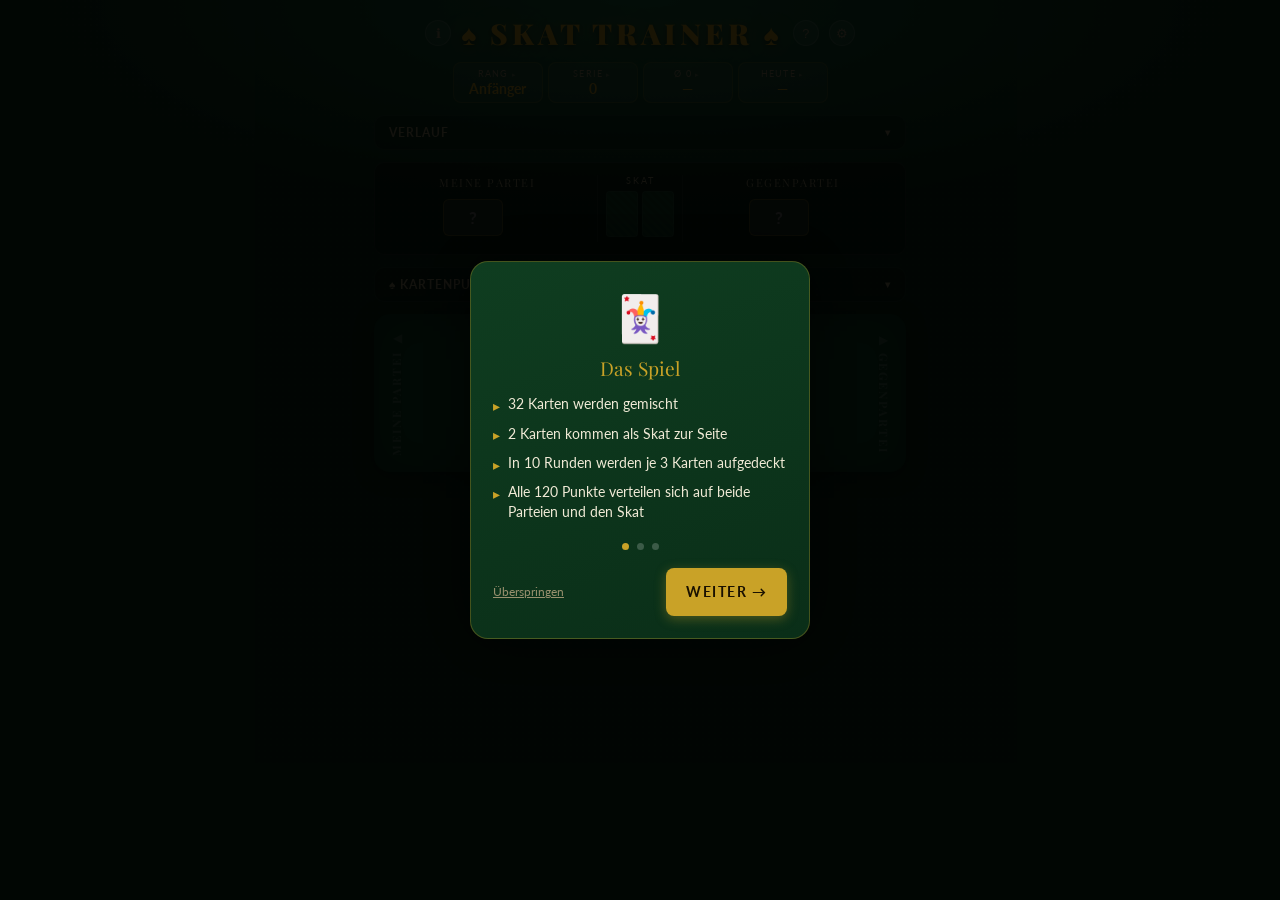
==== index.html @ ebe3e037 "Revert "v3.1.0: Theme-System mit Casino-Theme"" ====
<!DOCTYPE html>
<html lang="de">
<head>
  <meta charset="UTF-8">
  <meta name="viewport" content="width=device-width, initial-scale=1.0">
  <meta name="color-scheme" content="dark">
  <title>Skat Trainer</title>
  <link rel="preconnect" href="https://fonts.googleapis.com">
  <link href="https://fonts.googleapis.com/css2?family=Playfair+Display:wght@700;900&family=Lato:wght@300;400;700&display=swap" rel="stylesheet">
  <link rel="stylesheet" href="style.css">
  <script src="app.js" defer></script>
</head>
<body>

<div class="container">

  <!-- ── Header ─────────────────────────────────────── -->
  <header class="header">
    <div class="title-row">
      <button id="btnInfo" class="icon-btn" title="Spielregeln">ℹ</button>
      <h1 class="title">♠ SKAT TRAINER ♠</h1>
      <button id="btnLegendIcon" class="icon-btn" title="Kartenpunkte">?</button>
      <button id="btnSettings" class="icon-btn" title="Einstellungen">⚙</button>
    </div>
    <div class="stats-row">
      <div class="stat stat-clickable" id="statRang" title="Klicken für Laufbahn"><div class="stat-label">Rang</div><div class="stat-value" id="statRangVal">Anfänger</div></div>
      <div class="stat stat-clickable" id="statBox1" title="Klicken zum Wechseln">
        <div class="stat-label" id="statBox1Label">Serie</div>
        <div class="stat-value" id="statBox1Val">0</div>
      </div>
      <div class="stat stat-clickable" id="statAvgBox" title="Klicken zum Wechseln">
        <div class="stat-label" id="statAvgLabel">Ø 10</div>
        <div class="stat-value" id="statAvg">—</div>
      </div>
      <div class="stat stat-clickable" id="statBox2" title="Klicken zum Wechseln">
        <div class="stat-label" id="statBox2Label">Heute</div>
        <div class="stat-value" id="statBox2Val">—</div>
      </div>
    </div>
  </header>

  <!-- ── Verlauf ────────────────────────────────────── -->
  <div class="verlauf-section">
    <button class="toggle-btn" id="btnVerlauf">
      <span>Verlauf</span>
      <span class="toggle-arrow" id="verlaufArrow">▾</span>
    </button>
    <div class="verlauf-body" id="verlaufBody">
      <div id="chartWrap"></div>
    </div>
  </div>

  <!-- ── Score Panel ────────────────────────────────── -->
  <section class="score-panel">
    <div class="party-score party-a">
      <div class="party-name">Meine Partei</div>
      <div class="score-row">
        <input type="number" id="inputA" class="score-input" placeholder="?" min="0" max="120" inputmode="numeric">
        <span class="truth-arrow" id="arrowA">→</span>
        <span id="actualA" class="truth-num"></span>
      </div>
    </div>

    <div class="skat-div">
      <div class="skat-title">SKAT</div>
      <div class="skat-cards" id="skatCards">
        <div class="card-back"></div><div class="card-back"></div>
      </div>
      <div id="skatPunkte" class="skat-punkte ist-reveal">? Pkt.</div>
    </div>

    <div class="party-score party-b">
      <div class="party-name">Gegenpartei</div>
      <div class="score-row">
        <input type="number" id="inputB" class="score-input" placeholder="?" min="0" max="120" inputmode="numeric">
        <span class="truth-arrow" id="arrowB">→</span>
        <span id="actualB" class="truth-num"></span>
      </div>
    </div>
  </section>

  <!-- ── Kartenpunkte-Legende ───────────────────────── -->
  <div class="legend-section">
    <button class="toggle-btn" id="btnLegend">
      <span>♠ Kartenpunkte</span>
      <span class="toggle-arrow" id="legendArrow">▾</span>
    </button>
    <div class="legend-body" id="legendBody">
      <div class="legend-grid">
        <div class="legend-row"><div class="card-legend"><div class="cl-corner"><span class="cl-label">A</span><span class="cl-suit">♠</span></div><div class="cl-center">♠</div><div class="cl-corner bot"><span class="cl-label">A</span><span class="cl-suit">♠</span></div></div><span class="l-pts">11 Pkt.</span></div>
        <div class="legend-row"><div class="card-legend red"><div class="cl-corner"><span class="cl-label">10</span><span class="cl-suit">♥</span></div><div class="cl-center">♥</div><div class="cl-corner bot"><span class="cl-label">10</span><span class="cl-suit">♥</span></div></div><span class="l-pts">10 Pkt.</span></div>
        <div class="legend-row"><div class="card-legend red"><div class="cl-corner"><span class="cl-label">K</span><span class="cl-suit">♦</span></div><div class="cl-center">♦</div><div class="cl-corner bot"><span class="cl-label">K</span><span class="cl-suit">♦</span></div></div><span class="l-pts">4 Pkt.</span></div>
        <div class="legend-row"><div class="card-legend"><div class="cl-corner"><span class="cl-label">D</span><span class="cl-suit">♣</span></div><div class="cl-center">♣</div><div class="cl-corner bot"><span class="cl-label">D</span><span class="cl-suit">♣</span></div></div><span class="l-pts">3 Pkt.</span></div>
        <div class="legend-row"><div class="card-legend"><div class="cl-corner"><span class="cl-label">B</span><span class="cl-suit">♠</span></div><div class="cl-center">♠</div><div class="cl-corner bot"><span class="cl-label">B</span><span class="cl-suit">♠</span></div></div><span class="l-pts">2 Pkt.</span></div>
        <div class="legend-row"><div class="l-card-group"><div class="card-legend"><div class="cl-corner"><span class="cl-label">7</span><span class="cl-suit">♠</span></div><div class="cl-center">♠</div><div class="cl-corner bot"><span class="cl-label">7</span><span class="cl-suit">♠</span></div></div><div class="card-legend"><div class="cl-corner"><span class="cl-label">8</span><span class="cl-suit">♣</span></div><div class="cl-center">♣</div><div class="cl-corner bot"><span class="cl-label">8</span><span class="cl-suit">♣</span></div></div><div class="card-legend red"><div class="cl-corner"><span class="cl-label">9</span><span class="cl-suit">♦</span></div><div class="cl-center">♦</div><div class="cl-corner bot"><span class="cl-label">9</span><span class="cl-suit">♦</span></div></div></div><span class="l-pts">0 Pkt.</span></div>
      </div>
      <div class="legend-total">∑ 120 Punkte im Deck</div>
    </div>
  </div>

  <!-- ── Spieltisch ─────────────────────────────────── -->
  <section class="game-table" id="gameTable">
    <div class="side-indicator left" id="indicatorA">
      <div class="side-arrow">◀</div>
      <div class="side-label">Meine Partei</div>
    </div>
    <div class="tischmitte-wrap">
      <div id="roundDisplay" class="round-display"></div>
      <div class="tischmitte" id="tischmitte">
        <p class="tisch-hint">Klicke <strong>Start</strong> um zu beginnen</p>
      </div>
      <div id="result" class="result-display"></div>
      <div class="timer-wrap hidden" id="timerWrap">
        <svg class="timer-ring" viewBox="0 0 64 64" aria-hidden="true">
          <circle cx="32" cy="32" r="28" fill="none" stroke="rgba(255,255,255,.08)" stroke-width="4"/>
          <circle id="timerRingFg" cx="32" cy="32" r="28" fill="none"
                  stroke="#c9a227" stroke-width="4"
                  stroke-dasharray="175.93" stroke-dashoffset="0"
                  stroke-linecap="round"
                  transform="rotate(-90 32 32)"/>
        </svg>
        <div id="timerDisplay" class="timer-text"></div>
      </div>
    </div>
    <div class="side-indicator right" id="indicatorB">
      <div class="side-arrow">▶</div>
      <div class="side-label">Gegenpartei</div>
    </div>
  </section>

  <!-- ── Buttons ─────────────────────────────────────── -->
  <div class="buttons">
    <button id="btnStart"  class="btn btn-start">Start</button>
    <button id="btnWeiter" class="btn btn-weiter hidden">Weiter</button>
    <button id="btnLoesen" class="btn btn-loesen hidden">Lösen</button>
  </div>

  <p class="version-tag">v3.0.1</p>

</div>


<!-- ── Settings overlay ─────────────────────────────────── -->
<div id="settingsOverlay" class="settings-overlay hidden">
  <div class="settings-box">
    <div class="settings-title">⚙ Einstellungen</div>

    <div>
      <div class="settings-section-label">Schwierigkeitsgrad</div>
      <div class="diff-buttons">
        <button class="diff-btn" id="diffEasy">Leicht</button>
        <button class="diff-btn active" id="diffNormal">Normal</button>
        <button class="diff-btn" id="diffHard">Schwer</button>
      </div>
      <div class="diff-desc" id="diffDesc">Beide Werte müssen exakt stimmen.</div>
    </div>

    <div>
      <div class="settings-section-label">Haptik</div>
      <div class="haptic-row">
        <label for="hapticToggle">Vibration auf Mobile</label>
        <input type="checkbox" id="hapticToggle" class="haptic-toggle">
      </div>
    </div>

    <div>
      <div class="settings-section-label">Spielstand</div>
      <div class="btn-reset-wrap">
        <button class="btn btn-reset" id="btnReset">🗑 Spielstand zurücksetzen</button>
        <div class="reset-confirm hidden" id="resetConfirm">
          <span>Wirklich alles löschen?</span>
          <div class="rc-row">
            <button class="btn btn-danger" id="btnResetYes">Ja, löschen</button>
            <button class="btn btn-weiter" id="btnResetNo">Abbrechen</button>
          </div>
        </div>
      </div>
    </div>

    <button class="btn btn-start" id="btnSettingsClose">Fertig</button>
  </div>
</div>

<!-- ── Rang-Info-Overlay (Laufbahn) ─────────────────────── -->
<div id="rankOverlay" class="settings-overlay hidden">
  <div class="settings-box">
    <div class="settings-title">🏅 Meine Laufbahn</div>
    <div class="rank-list" id="rankList"></div>
    <button class="btn btn-start" id="btnRankClose">Schließen</button>
  </div>
</div>

<!-- ── Rang-Modal ────────────────────────────────────────── -->
<div id="modal" class="modal hidden">
  <div class="modal-box">
    <div class="modal-icon">🎉</div>
    <div class="modal-title" id="modalTitle"></div>
    <div class="modal-msg"   id="modalMsg"></div>
    <button id="modalClose" class="btn btn-start">Weiter geht's!</button>
  </div>
</div>

<!-- ── Onboarding ────────────────────────────────────────── -->
<div id="onboarding" class="onboarding hidden">
  <div class="onboard-box">
    <div class="onboard-icon" id="obIcon">🃏</div>
    <div class="onboard-title" id="obTitle"></div>
    <ul class="onboard-list" id="obList"></ul>
    <div class="onboard-dots" id="obDots"></div>
    <div class="onboard-footer">
      <button class="onboard-skip" id="obSkip">Überspringen</button>
      <button class="btn btn-start" id="obNext">Weiter →</button>
    </div>
  </div>
</div>

</body>
</html>
---- style.css ----
/* ── Tokens ─────────────────────────────────────────────── */
:root {
  color-scheme: dark;
  --felt:      #0f4a29;
  --felt-dark: #0a2e18;
  --gold:      #c9a227;
  --gold-l:    #e0ba50;
  --gold-dim:  rgba(201,162,39,.22);
  --red:       #e85858;
  --text:      #f0ead6;
  --muted:     #98906e;
  --ok:        #2ecc71;
  --err:       #e74c3c;
  --near:      #c9a227;
}

*,*::before,*::after { box-sizing: border-box; margin: 0; padding: 0; }

body {
  font-family: 'Lato', sans-serif;
  background: var(--felt-dark);
  background-image:
    radial-gradient(ellipse 80% 40% at 50% 0%, #1d6b42 0%, transparent 60%),
    url("data:image/svg+xml,%3Csvg xmlns='http://www.w3.org/2000/svg' width='6' height='6'%3E%3Ccircle cx='1' cy='1' r='.6' fill='rgba(255,255,255,.025)'/%3E%3C/svg%3E");
  color: var(--text);
  min-height: 100vh;
  padding-bottom: 40px;
}

.container {
  max-width: 560px;
  margin: 0 auto;
  padding: 14px 14px;
  display: flex;
  flex-direction: column;
  gap: 12px;
}

/* ── Header ─────────────────────────────────────────────── */
.header { text-align: center; }

.title-row {
  display: flex;
  align-items: center;
  justify-content: center;
  gap: 10px;
  margin-bottom: 10px;
}

.title {
  font-family: 'Playfair Display', serif;
  font-size: clamp(1.2rem, 5vw, 1.8rem);
  font-weight: 900;
  color: var(--gold);
  letter-spacing: 4px;
  text-shadow: 0 0 20px rgba(201,162,39,.35), 0 2px 6px rgba(0,0,0,.5);
}

.icon-btn {
  background: rgba(255,255,255,.07);
  border: 1px solid rgba(255,255,255,.15);
  border-radius: 50%;
  color: var(--muted);
  font-size: .8rem;
  width: 26px;
  height: 26px;
  display: flex;
  align-items: center;
  justify-content: center;
  cursor: pointer;
  flex-shrink: 0;
  transition: all .2s;
  touch-action: manipulation;
}
.icon-btn:hover { background: rgba(255,255,255,.13); color: var(--text); }

/* ── Stats row ──────────────────────────────────────────── */
.stats-row {
  display: flex;
  flex-wrap: wrap;
  justify-content: center;
  gap: 5px;
}

.stat {
  background: rgba(255,255,255,.05);
  border: 1px solid var(--gold-dim);
  border-radius: 8px;
  padding: 5px 8px;
  min-width: 58px;
  text-align: center;
  flex: 1 1 58px;
  max-width: 90px;
}

.stat-clickable {
  cursor: pointer;
  transition: border-color .2s;
}
.stat-clickable:hover { border-color: rgba(201,162,39,.55); }
.stat-clickable .stat-label::after { content: ' ▸'; font-size: .45rem; opacity: .6; }

.stat-label {
  font-size: .55rem;
  text-transform: uppercase;
  letter-spacing: 1.2px;
  color: var(--muted);
  margin-bottom: 2px;
}

.stat-value {
  font-size: .85rem;
  font-weight: 700;
  color: var(--gold);
  white-space: nowrap;
  overflow: hidden;
  text-overflow: ellipsis;
}

.stat-value.fire { color: #ff8c42; }

/* ── Verlauf (chart section) ────────────────────────────── */
.verlauf-section {
  background: rgba(0,0,0,.2);
  border: 1px solid rgba(255,255,255,.06);
  border-radius: 10px;
  overflow: hidden;
}

.toggle-btn {
  width: 100%;
  background: none;
  border: none;
  color: var(--muted);
  font-family: 'Lato', sans-serif;
  font-size: .75rem;
  font-weight: 700;
  letter-spacing: 1px;
  text-transform: uppercase;
  padding: 9px 14px;
  display: flex;
  align-items: center;
  justify-content: space-between;
  cursor: pointer;
  touch-action: manipulation;
  transition: color .2s;
}
.toggle-btn:hover { color: var(--text); }
.toggle-arrow { transition: transform .25s; font-size: .6rem; }
.toggle-arrow.open { transform: rotate(180deg); }

.verlauf-body {
  padding: 0 12px 12px;
  display: none;
}
.verlauf-body.open { display: block; }

#chartWrap {
  width: 100%;
  overflow: hidden;
}

/* ── Score Panel ────────────────────────────────────────── */
.score-panel {
  display: grid;
  grid-template-columns: 1fr auto 1fr;
  grid-template-areas: "partya skat partyb";
  gap: 10px;
  background: rgba(0,0,0,.3);
  border: 1px solid rgba(255,255,255,.07);
  border-radius: 10px;
  padding: 12px;
}

.party-a { grid-area: partya; }
.party-b { grid-area: partyb; }
.skat-div { grid-area: skat; }

.party-score { display: flex; flex-direction: column; gap: 7px; }

.party-name {
  font-family: 'Playfair Display', serif;
  font-size: .7rem;
  text-transform: uppercase;
  letter-spacing: 1.5px;
  color: var(--muted);
  margin-bottom: 2px;
  text-align: center; /* v2.3: zentriert über dem zentrierten Input */
}

.score-row {
  display: flex;
  align-items: center;
  justify-content: center;  /* v2.3: Input-Gruppe unter dem Titel zentrieren */
  gap: 6px;
  position: relative;
}

/* ── Truth-Zahl rechts neben der Eingabe (Variante A) ── */
.truth-arrow, .truth-num {
  opacity: 0;
  transform: translateX(-10px) scale(.7);
  transition: opacity .45s .25s ease,
              transform .45s .25s cubic-bezier(.34,1.56,.64,1);
  pointer-events: none;
}
.truth-arrow {
  color: var(--muted);
  font-size: .85rem;
  margin: 0 1px;
}
.truth-num {
  font-family: 'Playfair Display', serif;
  font-size: 1.1rem;
  font-weight: 700;
  color: var(--ok);
  white-space: nowrap;
}
.truth-arrow.show, .truth-num.show {
  opacity: 1;
  transform: translateX(0) scale(1);
}

/* Skat-Punkte: vorher ausgeblendet, beim Lösen einblenden */
.skat-punkte.ist-reveal {
  overflow: hidden;
  max-height: 0;
  opacity: 0;
  transition: opacity .35s ease-out, max-height .35s ease-out;
}
.skat-punkte.ist-reveal.revealed {
  max-height: 20px;
  opacity: 1;
}

.score-input {
  width: 60px;
  padding: 7px 5px;
  background: rgba(255,255,255,.09);
  border: 1px solid rgba(201,162,39,.3);
  border-radius: 6px;
  color: var(--text);
  font-family: 'Lato', sans-serif;
  font-size: 1.05rem;
  font-weight: 700;
  text-align: center;
  -moz-appearance: textfield;
  transition: background .55s ease,
              border-color .55s ease,
              color .55s ease,
              font-weight .55s ease,
              box-shadow .55s ease,
              transform .35s ease;
}
.score-input::-webkit-inner-spin-button,
.score-input::-webkit-outer-spin-button { -webkit-appearance: none; }
.score-input:focus { outline: none; border-color: var(--gold); background: rgba(255,255,255,.14); }
.score-input:disabled { opacity: 1; cursor: default; }

/* Reveal-Zustände (Variante A) */
.score-input.correct {
  background: rgba(46,204,113,.22);
  border-color: var(--ok);
  color: var(--ok);
  font-weight: 700;
}
.score-input.wrong {
  background: rgba(231,76,60,.2);
  border-color: var(--err);
  color: var(--err);
  font-weight: 400;
}
.score-input.gold-glow {
  background: rgba(201,162,39,.28);
  border-color: var(--gold-l);
  color: var(--gold-l);
  font-weight: 700;
  animation: goldPulse 1.8s ease-in-out infinite;
  box-shadow: 0 0 18px rgba(224,186,80,.5);
  transform: scale(1.04);
}
@keyframes goldPulse {
  0%,100% { box-shadow: 0 0 12px rgba(224,186,80,.4); }
  50%     { box-shadow: 0 0 24px rgba(224,186,80,.9); }
}

/* ── Gold-Sieg-Effekte: Ring + Strahlen + Funken ─────── */
.fx-layer {
  position: absolute;
  inset: 0;
  pointer-events: none;
  overflow: visible;
}

.fx-ring {
  position: absolute;
  width: 20px; height: 20px;
  border: 2px solid rgba(224,186,80,.85);
  border-radius: 50%;
  transform: translate(-50%, -50%) scale(.3);
  opacity: 0;
  animation: fxRing .8s ease-out forwards;
}
@keyframes fxRing {
  0%   { transform: translate(-50%, -50%) scale(.3); opacity: 1; border-width: 3px; }
  100% { transform: translate(-50%, -50%) scale(5);  opacity: 0; border-width: 1px; }
}

.fx-ray {
  position: absolute;
  width: 2px; height: 0;
  background: linear-gradient(to top,
              transparent 0%,
              rgba(224,186,80,.9) 50%,
              #fff3b0 100%);
  transform-origin: 50% 0%;
  border-radius: 2px;
  opacity: 0;
  animation: fxRay .75s ease-out forwards;
}
@keyframes fxRay {
  0%   { height: 0;            opacity: 0; }
  30%  { opacity: 1; }
  100% { height: var(--len, 72px); opacity: 0; }
}

.fx-spark {
  position: absolute;
  width: 4px; height: 4px;
  background: radial-gradient(circle, #fff3b0 0%, #e0ba50 55%, transparent 75%);
  border-radius: 50%;
  box-shadow: 0 0 6px 1px rgba(224,186,80,.9);
  opacity: 0;
  animation: fxSpark 1s ease-out forwards;
}
@keyframes fxSpark {
  0%   { opacity: 1; transform: translate(-50%, -50%) scale(.4); }
  60%  { opacity: 1; }
  100% { opacity: 0;
         transform: translate(calc(-50% + var(--dx)),
                              calc(-50% + var(--dy))) scale(.2); }
}

/* Skat center column */
.skat-div {
  display: flex;
  flex-direction: column;
  align-items: center;
  justify-content: center;
  gap: 5px;
  padding: 0 8px;
  border-left:  1px solid rgba(255,255,255,.07);
  border-right: 1px solid rgba(255,255,255,.07);
}
.skat-title { font-size: .58rem; letter-spacing: 2px; text-transform: uppercase; color: var(--muted); }
.skat-cards { display: flex; gap: 4px; }
.skat-punkte { font-size: .65rem; color: var(--muted); white-space: nowrap; }

.card-back {
  width: 32px; height: 46px;
  background: repeating-linear-gradient(45deg,#1a5c35,#1a5c35 3px,#1d6b3e 3px,#1d6b3e 6px);
  border: 1px solid rgba(255,255,255,.12);
  border-radius: 4px; opacity: .55;
}

/* ── Card legend ────────────────────────────────────────── */
.legend-section {
  background: rgba(0,0,0,.15);
  border: 1px solid rgba(255,255,255,.06);
  border-radius: 10px;
  overflow: hidden;
}

.legend-body {
  display: none;
  padding: 2px 14px 12px;
}
.legend-body.open { display: block; }

.legend-grid {
  display: grid;
  grid-template-columns: repeat(3, 1fr);
  gap: 6px;
  margin-top: 8px;
}

.legend-row {
  display: flex;
  flex-direction: column;
  align-items: center;
  gap: 6px;
  background: rgba(255,255,255,.04);
  border-radius: 8px;
  padding: 8px 6px 7px;
}

.card-legend {
  background: linear-gradient(145deg, #fffdf7 0%, #f5f0e2 100%);
  color: #1a1a2e;
  border: 1px solid #c8bfa0;
  border-radius: 6px;
  width: 38px;
  height: 54px;
  flex-shrink: 0;
  position: relative;
  display: flex;
  flex-direction: column;
  justify-content: space-between;
  padding: 3px 4px 3px;
  box-shadow: 2px 3px 8px rgba(0,0,0,.4),
              0 1px 0 rgba(255,255,255,.7) inset;
  font-weight: 800;
  user-select: none;
}
.card-legend::before {
  content: '';
  position: absolute;
  inset: 2px;
  border-radius: 4px;
  border: 1px solid rgba(0,0,0,.05);
  pointer-events: none;
}
.card-legend.red { color: #c0392b; }
.card-legend .cl-corner {
  display: flex; flex-direction: column;
  align-items: flex-start; line-height: 1; gap: 0;
}
.card-legend .cl-corner.bot { transform: rotate(180deg); align-self: flex-end; }
.card-legend .cl-label { font-size: .58rem; font-weight: 900; line-height: 1; }
.card-legend .cl-suit  { font-size: .44rem; line-height: 1; }
.card-legend .cl-center {
  position: absolute; inset: 0;
  display: flex; align-items: center; justify-content: center;
  font-size: 1.1rem; line-height: 1; opacity: .9;
  pointer-events: none;
}

.l-pts { color: var(--muted); font-size: .7rem; }
.legend-total {
  margin-top: 6px;
  text-align: center;
  font-size: .68rem;
  color: var(--muted);
  border-top: 1px solid rgba(255,255,255,.06);
  padding-top: 6px;
}

/* ── Game Table ─────────────────────────────────────────── */
.game-table {
  position: relative;
  display: flex;
  align-items: stretch;
  gap: 8px;
  background: var(--felt);
  border-radius: 16px;
  padding: 16px 8px;
  min-height: 158px;
  box-shadow: inset 0 0 40px rgba(0,0,0,.35), 0 4px 20px rgba(0,0,0,.4);
  transition: box-shadow .35s;
}
.game-table.active-a {
  box-shadow:
    inset 0 0 40px rgba(0,0,0,.35),
    0 4px 20px rgba(0,0,0,.4),
    inset 40px 0 60px -30px rgba(255,90,90,.28);
}
.game-table.active-b {
  box-shadow:
    inset 0 0 40px rgba(0,0,0,.35),
    0 4px 20px rgba(0,0,0,.4),
    inset -40px 0 60px -30px rgba(255,90,90,.28);
}

/* ── Side indicators ─────────────────────────────────── */
.side-indicator {
  display: flex; flex-direction: column; align-items: center;
  justify-content: center;
  gap: 6px; flex-shrink: 0; transition: filter .3s;
  width: 30px;
}
.side-arrow {
  font-size: .75rem;
  color: rgba(255,255,255,.18);
  transition: color .3s, transform .3s;
  flex-shrink: 0;
}
.side-label {
  font-family: 'Playfair Display', serif;
  font-size: .72rem;
  font-weight: 700;
  letter-spacing: 2px;
  text-transform: uppercase;
  color: rgba(255,255,255,.22);
  transition: color .3s;
  white-space: nowrap;
  line-height: 1;
}
.side-indicator.left .side-label {
  writing-mode: vertical-rl;
  transform: rotate(180deg);
}
.side-indicator.right .side-label {
  writing-mode: vertical-rl;
}

.side-indicator.active .side-label { color: #ff7070; }
.side-indicator.active .side-arrow { color: #ff7070; transform: scale(1.4); }
.side-indicator.active { filter: drop-shadow(0 0 8px rgba(255,80,80,.6)); }

.tischmitte-wrap { flex:1; display:flex; flex-direction:column; align-items:center; gap:8px; }
.tischmitte { display:flex; justify-content:center; gap:10px; flex-wrap:wrap; min-height:88px; align-items:center; perspective:600px; }
.tisch-hint { color:rgba(255,255,255,.22); font-size:.78rem; font-style:italic; text-align:center; line-height:1.5; }
.tisch-hint strong { font-style:normal; color:rgba(255,255,255,.38); }
.round-display { font-size:.7rem; color:var(--muted); letter-spacing:1.5px; text-transform:uppercase; min-height:16px; }

/* ── Playing cards ───────────────────────────────────────── */
.card {
  width: 56px; height: 84px;
  flex-shrink: 0;
  position: relative;
  user-select: none;
  cursor: default;
  font-weight: 800;
  color: #1a1a2e;
  animation: deal .35s ease-out both;
  --rot: -6deg;
}
.card.red { color: #c0392b; }

.card:nth-child(1){animation-delay:0s}
.card:nth-child(2){animation-delay:.12s}
.card:nth-child(3){animation-delay:.24s}

@keyframes deal {
  from { transform: translateY(-30px) rotate(var(--rot, -6deg)) scale(.7); opacity: 0; }
  to   { transform: translateY(0)     rotate(0)                 scale(1);  opacity: 1; }
}

.card-inner {
  position: absolute; inset: 0;
  transform-style: preserve-3d;
  transition: transform .5s ease-in-out;
}
.card.flipped .card-inner { transform: rotateY(180deg); }

.card:nth-child(1).flipped .card-inner { transition-delay: .2s; }
.card:nth-child(2).flipped .card-inner { transition-delay: .3s; }
.card:nth-child(3).flipped .card-inner { transition-delay: .4s; }

.card-face {
  position: absolute; inset: 0;
  border-radius: 8px;
  -webkit-backface-visibility: hidden;
          backface-visibility: hidden;
  box-shadow: 3px 4px 14px rgba(0,0,0,.45),
              0 1px 0 rgba(255,255,255,.7) inset,
              0 0 0 1px rgba(0,0,0,.06) inset;
}
.card-back-face {
  background:
    repeating-linear-gradient(45deg, rgba(201,162,39,.18) 0 6px, transparent 6px 12px),
    linear-gradient(145deg, #0f4a29 0%, #0a2e18 100%);
  border: 1px solid rgba(201,162,39,.45);
}
.card-back-face::before {
  content: '♠'; position: absolute; inset: 0;
  display: flex; align-items: center; justify-content: center;
  font-size: 1.6rem; color: rgba(201,162,39,.55);
  text-shadow: 0 0 8px rgba(201,162,39,.3);
}
.card-front-face {
  background: linear-gradient(145deg, #fffdf7 0%, #f5f0e2 100%);
  border: 1px solid #c8bfa0;
  display: flex;
  flex-direction: column;
  justify-content: space-between;
  padding: 5px 5px 4px;
  transform: rotateY(180deg);
}
.card-front-face::before {
  content:''; position:absolute; inset:3px;
  border-radius:5px; border:1px solid rgba(201,162,39,.12);
  pointer-events:none;
}

.card-corner {
  display: flex; flex-direction: column;
  align-items: flex-start; line-height: 1; gap: 1px;
}
.c-label { font-size:.7rem; font-weight:900; letter-spacing:-.5px; line-height:1; }
.c-suit  { font-size:.52rem; line-height:1; }
.card-corner.bot { transform:rotate(180deg); align-self:flex-end; }

.card-suit-center {
  position:absolute; inset:0;
  display:flex; align-items:center; justify-content:center;
  font-size:1.6rem; line-height:1; opacity:.9; pointer-events:none;
}

.card.small {
  width:32px; height:46px;
  background: linear-gradient(145deg, #fffdf7 0%, #f5f0e2 100%);
  border: 1px solid #c8bfa0;
  border-radius:5px;
  padding:3px 3px 2px;
  display: flex;
  flex-direction: column;
  justify-content: space-between;
  box-shadow:2px 2px 8px rgba(0,0,0,.4), 0 1px 0 rgba(255,255,255,.6) inset;
  animation:deal .4s ease-out both;
}
.card.small::before {
  content:''; position:absolute; inset:2px;
  border-radius:3px; border:1px solid rgba(201,162,39,.12);
  pointer-events:none;
}
.card.small .c-label { font-size:.46rem; }
.card.small .c-suit  { font-size:.36rem; }
.card.small .card-suit-center { font-size:.95rem; }

/* ── Result display (v2.3: sitzt jetzt IM Tisch) ────────── */
.result-display {
  text-align: center;
  font-family: 'Playfair Display', serif;
  font-size: 1.4rem;
  font-weight: 700;
  letter-spacing: 3px;
  min-height: 34px;
  line-height: 34px;
  transition: opacity .3s;
}
.result-display:empty { display: none; }
.result-display.correct { color:var(--ok);   text-shadow:0 0 20px rgba(46,204,113,.4); }
.result-display.near    { color:var(--near); text-shadow:0 0 20px rgba(201,162,39,.35); }
.result-display.wrong   { color:var(--err);  text-shadow:0 0 20px rgba(231,76,60,.4); }
.result-display.info    { color:var(--gold); font-size:.8rem; letter-spacing:1px; line-height:1.3; min-height:auto; padding:4px 6px; }

/* ── Buttons ────────────────────────────────────────────── */
.buttons { display:flex; gap:10px; justify-content:center; flex-wrap:wrap; }

.btn {
  padding:13px 20px;
  font-family:'Lato',sans-serif; font-size:.88rem; font-weight:700;
  letter-spacing:1.5px; text-transform:uppercase;
  border:none; border-radius:8px; cursor:pointer;
  transition:all .18s; min-width:100px; min-height:48px;
  touch-action:manipulation; -webkit-tap-highlight-color:transparent;
}
.btn:active { transform:scale(.96); }
.btn-start  { background:var(--gold); color:#1a1100; box-shadow:0 3px 12px rgba(201,162,39,.35); }
.btn-start:hover  { background:var(--gold-l); }
.btn-weiter { background:rgba(255,255,255,.1); color:var(--text); border:1px solid rgba(255,255,255,.18); }
.btn-weiter:hover { background:rgba(255,255,255,.18); }
.btn-loesen { background:rgba(192,57,43,.65); color:#fff; border:1px solid rgba(231,76,60,.7); }
.btn-loesen:hover { background:rgba(192,57,43,.9); }
.hidden { display:none!important; }

/* ── Rank-up modal ──────────────────────────────────────── */
.modal {
  position:fixed; inset:0; background:rgba(0,0,0,.82);
  display:flex; align-items:center; justify-content:center;
  z-index:300; padding:20px; animation:fadeIn .2s ease;
}
@keyframes fadeIn{from{opacity:0}to{opacity:1}}
.modal.hidden{display:none!important}
.modal-box {
  background:var(--felt-dark); border:2px solid var(--gold); border-radius:16px;
  padding:28px 22px 24px; max-width:340px; width:100%; text-align:center;
  box-shadow:0 0 60px rgba(201,162,39,.25);
  animation:popIn .3s cubic-bezier(.34,1.56,.64,1);
}
@keyframes popIn{from{transform:scale(.7);opacity:0}to{transform:scale(1);opacity:1}}
.modal-icon  { font-size:2.6rem; margin-bottom:8px; }
.modal-title { font-family:'Playfair Display',serif; font-size:1.4rem; color:var(--gold); margin-bottom:12px; }
.modal-msg   { font-size:.86rem; line-height:1.65; color:var(--text); margin-bottom:22px; }

/* ── Onboarding ─────────────────────────────────────────── */
.onboarding {
  position:fixed; inset:0; background:rgba(0,0,0,.88);
  display:flex; align-items:center; justify-content:center;
  z-index:400; padding:20px; animation:fadeIn .25s ease;
}
.onboarding.hidden { display:none!important; }

.onboard-box {
  background:linear-gradient(160deg, #0f3d20 0%, #0a2e18 100%);
  border:1px solid rgba(201,162,39,.3);
  border-radius:18px; padding:28px 22px 22px;
  max-width:340px; width:100%; text-align:center;
  box-shadow:0 0 60px rgba(0,0,0,.6);
  animation:popIn .3s cubic-bezier(.34,1.56,.64,1);
}

.onboard-icon  { font-size:2.8rem; margin-bottom:10px; }
.onboard-title {
  font-family:'Playfair Display',serif; font-size:1.2rem;
  color:var(--gold); margin-bottom:14px;
}
.onboard-list  {
  list-style:none; text-align:left;
  display:flex; flex-direction:column; gap:8px; margin-bottom:20px;
}
.onboard-list li {
  font-size:.85rem; line-height:1.45; color:var(--text);
  display:flex; gap:8px; align-items:flex-start;
}
.onboard-list li::before {
  content:'▸'; color:var(--gold); flex-shrink:0; margin-top:.1rem;
}

.onboard-dots {
  display:flex; justify-content:center; gap:8px; margin-bottom:18px;
}
.onboard-dot {
  width:7px; height:7px; border-radius:50%;
  background:rgba(255,255,255,.2); transition:background .2s;
}
.onboard-dot.active { background:var(--gold); }

.onboard-footer {
  display:flex; align-items:center; justify-content:space-between; gap:10px;
}
.onboard-skip {
  background:none; border:none; color:var(--muted); cursor:pointer;
  font-family:'Lato',sans-serif; font-size:.75rem;
  touch-action:manipulation; text-decoration:underline;
}
.onboard-skip:hover { color:var(--text); }

/* ── Responsive ─────────────────────────────────────────── */
@media (max-width:480px) {
  .score-panel {
    grid-template-columns:1fr 1fr;
    grid-template-areas:"partya partyb" "skat skat";
  }
  .skat-div {
    flex-direction:row; flex-wrap:wrap; justify-content:center; gap:10px;
    padding:8px 0 2px; border-left:none; border-right:none;
    border-top:1px solid rgba(255,255,255,.07);
  }
  .card { width:52px; height:78px; }
  .card .card-suit-center { font-size:1.45rem; }
  .side-indicator { width: 26px; }
  .side-label { font-size: .66rem; letter-spacing: 1.5px; }
}
@media (max-width:360px) {
  .card { width:46px; height:70px; }
  .btn  { min-width:88px; padding:11px 12px; font-size:.82rem; }
  .title { letter-spacing:2px; }
  .side-indicator { width: 22px; }
  .side-label { font-size: .6rem; letter-spacing: 1px; }
}

/* ── Timer (Schwer mode) ───────────────────────────────── */
.timer-wrap {
  position: relative;
  display: flex; align-items: center; justify-content: center;
  width: 64px; height: 64px;
  margin: 0 auto;
}
.timer-wrap.hidden { display: none !important; }
.timer-ring {
  position: absolute; inset: 0;
  width: 100%; height: 100%;
}
#timerRingFg {
  transition: stroke .25s linear;
}
.timer-text {
  position: absolute; inset: 0;
  display: flex; align-items: center; justify-content: center;
  font-size: 1.1rem; font-weight: 700; font-variant-numeric: tabular-nums;
  color: var(--gold); letter-spacing: 1px;
  pointer-events: none;
}
.timer-text.urgent { color: var(--err); animation: tpulse .5s ease-in-out infinite; }
@keyframes tpulse { 0%,100%{opacity:1} 50%{opacity:.4} }

/* ── Settings overlay ──────────────────────────────────── */
.settings-overlay {
  position: fixed; inset: 0; background: rgba(0,0,0,.85);
  display: flex; align-items: center; justify-content: center;
  z-index: 400; padding: 20px; animation: fadeIn .2s ease;
}
.settings-overlay.hidden { display: none !important; }

.settings-box {
  background: linear-gradient(160deg, #0f3d20 0%, #0a2e18 100%);
  border: 1px solid rgba(201,162,39,.3);
  border-radius: 18px; padding: 24px 20px 20px;
  max-width: 320px; width: 100%;
  box-shadow: 0 0 60px rgba(0,0,0,.6);
  display: flex; flex-direction: column; gap: 18px;
  animation: popIn .3s cubic-bezier(.34,1.56,.64,1);
}

.settings-title {
  font-family: 'Playfair Display', serif;
  font-size: 1.2rem; color: var(--gold); text-align: center;
}

.settings-section-label {
  font-size: .6rem; text-transform: uppercase; letter-spacing: 1.5px;
  color: var(--muted); margin-bottom: 8px;
}

.diff-buttons { display: flex; gap: 6px; margin-bottom: 8px; }

.diff-btn {
  flex: 1; padding: 10px 4px;
  background: rgba(255,255,255,.07);
  border: 1px solid rgba(255,255,255,.15);
  border-radius: 7px; color: var(--text);
  font-family: 'Lato', sans-serif; font-size: .82rem; font-weight: 700;
  cursor: pointer; transition: all .18s; touch-action: manipulation;
}
.diff-btn:hover { background: rgba(255,255,255,.14); }
.diff-btn.active { background: var(--gold); color: #1a1100; border-color: var(--gold); }

.diff-desc {
  font-size: .74rem; color: var(--muted);
  text-align: center; line-height: 1.45; min-height: 2.5em;
}

.btn-reset-wrap { display: flex; flex-direction: column; gap: 8px; }

.btn-reset {
  width: 100%; padding: 10px;
  background: rgba(192,57,43,.2); color: #e88;
  border: 1px solid rgba(231,76,60,.35);
  font-size: .82rem;
}
.btn-reset:hover { background: rgba(192,57,43,.45); }

.reset-confirm {
  display: flex; flex-direction: column; gap: 7px;
  align-items: center; padding: 10px;
  background: rgba(192,57,43,.12); border-radius: 8px;
  border: 1px solid rgba(231,76,60,.25);
}
.reset-confirm span { font-size: .8rem; color: var(--text); }
.btn-danger {
  background: var(--err); color: #fff; border: none;
  padding: 9px 22px; border-radius: 7px; font-size: .82rem;
}
.btn-danger:hover { background: #c0392b; }
.rc-row { display: flex; gap: 8px; }

/* ── Haptic toggle (Settings) ──────────────────────────── */
.haptic-row {
  display: flex; align-items: center; justify-content: space-between;
  gap: 10px; padding: 4px 0;
}
.haptic-row label {
  font-size: .82rem; color: var(--text); cursor: pointer;
}
.haptic-toggle {
  appearance: none; -webkit-appearance: none;
  position: relative;
  width: 42px; height: 24px;
  background: rgba(255,255,255,.12);
  border: 1px solid rgba(255,255,255,.2);
  border-radius: 12px;
  cursor: pointer;
  transition: background .2s;
  flex-shrink: 0;
}
.haptic-toggle::before {
  content: '';
  position: absolute;
  top: 2px; left: 2px;
  width: 18px; height: 18px;
  background: var(--text);
  border-radius: 50%;
  transition: transform .2s, background .2s;
}
.haptic-toggle:checked {
  background: var(--gold-dim);
  border-color: var(--gold);
}
.haptic-toggle:checked::before {
  transform: translateX(18px);
  background: var(--gold);
}

/* ── Streak flair ──────────────────────────────────────── */
.fire-emoji {
  display: inline-block;
  animation: fireFlicker .7s ease-in-out infinite alternate;
  transform-origin: center bottom;
}
@keyframes fireFlicker {
  0%   { transform: scale(1)    rotate(-2deg); filter: drop-shadow(0 0 2px rgba(255,140,0,.6)); }
  100% { transform: scale(1.12) rotate(2deg);  filter: drop-shadow(0 0 8px rgba(255,200,0,.9)); }
}
.stat-value.streak-glow {
  color: var(--gold-l);
  animation: pulseGlow 1.5s ease-in-out infinite;
}
@keyframes pulseGlow {
  0%,100% { text-shadow: 0 0 8px  rgba(224,186,80,.3); }
  50%     { text-shadow: 0 0 18px rgba(224,186,80,.85); }
}
.shake { animation: shake .3s ease-in-out; }
@keyframes shake {
  0%,100% { transform: translateX(0); }
  25%     { transform: translateX(-4px); }
  75%     { transform: translateX(4px); }
}

/* ── Utility classes (v2.4 split) ──────────────────────── */
.l-card-group {
  display: flex;
  gap: 3px;
  align-items: center;
}

.version-tag {
  text-align: center;
  font-size: .52rem;
  letter-spacing: 2px;
  color: #2d7a4a;
  opacity: .65;
  margin-top: 2px;
  user-select: none;
}

#btnResetNo {
  padding: 9px 16px;
  font-size: .82rem;
}

/* ── Rang-Info-Overlay (Laufbahn) ───────────────────────── */
.rank-list { display: flex; flex-direction: column; gap: 4px; }

.rank-row {
  display: flex; align-items: center; gap: 8px;
  padding: 6px 10px; border-radius: 7px;
  font-size: .82rem; color: var(--muted);
}
.rank-row.done { color: var(--text); }
.rank-row.done::before { content: '✓'; color: var(--gold-dim); width: 12px; flex-shrink: 0; }
.rank-row.upcoming { opacity: .55; }
.rank-row.upcoming::before { content: '○'; width: 12px; flex-shrink: 0; }

.rank-row .rank-label { flex: 1; }
.rank-row .rank-threshold {
  font-size: .68rem;
  color: var(--muted);
  letter-spacing: .5px;
}

.rank-row.current {
  background: rgba(201,162,39,.08);
  border: 1px solid rgba(201,162,39,.3);
  color: var(--gold);
  flex-direction: column;
  align-items: stretch;
  padding: 12px;
  gap: 10px;
  margin: 4px 0;
}
.rank-row.current .rank-name {
  font-family: 'Playfair Display', serif;
  font-size: 1.1rem;
  color: var(--gold);
  text-align: center;
}
.rank-row.current .rank-body {
  display: flex;
  gap: 12px;
  align-items: center;
}
.rank-img-ph {
  width: 80px; height: 80px; flex-shrink: 0;
  border: 1.5px dashed var(--gold-dim);
  border-radius: 8px;
  display: flex; align-items: center; justify-content: center;
  font-size: 2.4rem; color: var(--gold-dim);
  background: rgba(255,255,255,.03);
}
.rank-msg {
  flex: 1;
  font-size: .8rem;
  line-height: 1.5;
  color: var(--text);
  font-style: italic;
}
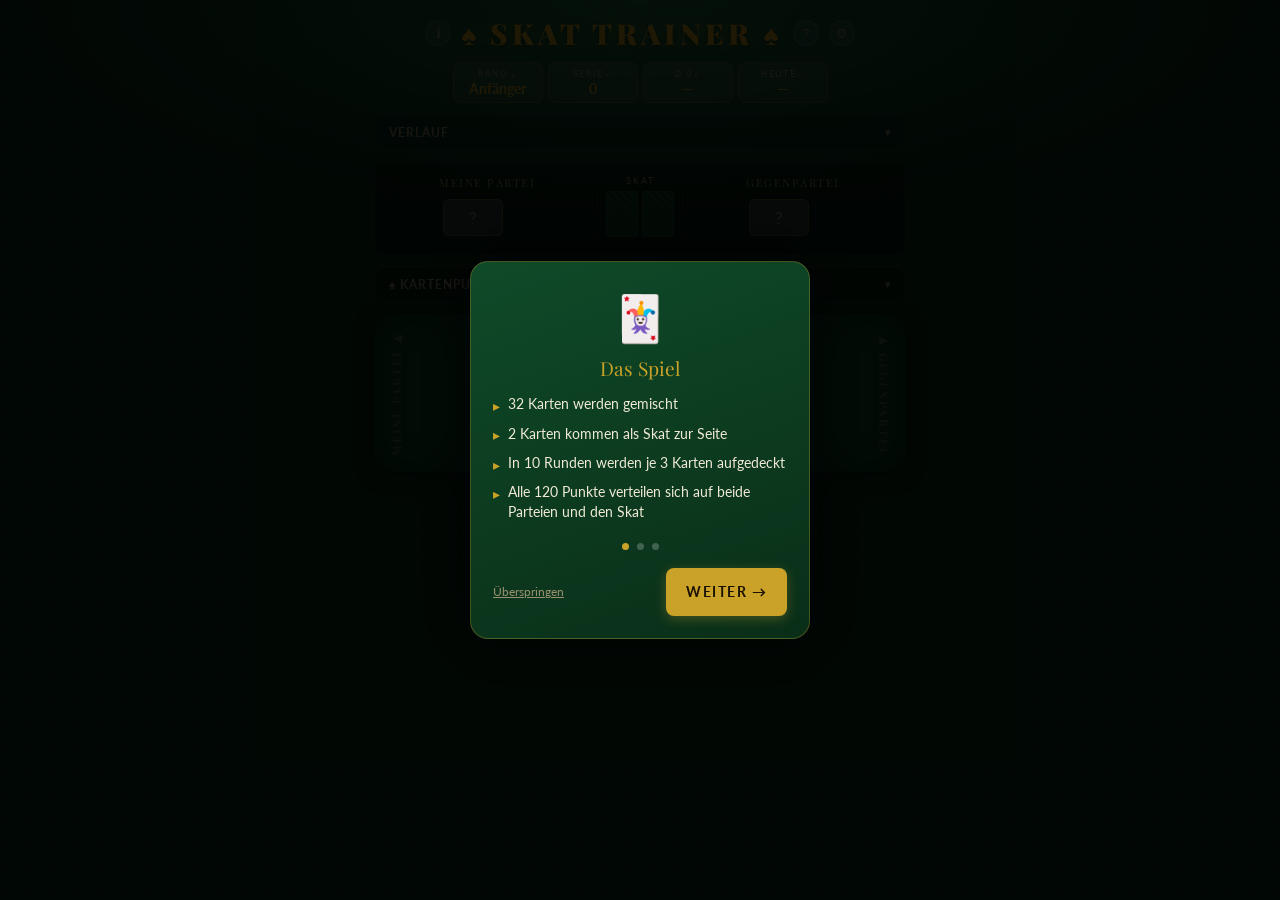
==== commit 976f7d8e: "v3.1.1: Kontrast- & Lesbarkeits-Pass Live-Test von v3.1.0 hat zwei Probleme gezeigt: Mini-Karten-Slo" ====
--- a/index.html
+++ b/index.html
@@ -135,7 +135,7 @@
     <button id="btnLoesen" class="btn btn-loesen hidden">Lösen</button>
   </div>
 
-  <p class="version-tag">v3.0.1</p>
+  <p class="version-tag">v3.1.1</p>
 
 </div>
 
@@ -144,6 +144,22 @@
 <div id="settingsOverlay" class="settings-overlay hidden">
   <div class="settings-box">
     <div class="settings-title">⚙ Einstellungen</div>
+
+    <div>
+      <div class="settings-section-label">Design</div>
+      <div class="theme-grid">
+        <button class="theme-card" id="themeDefault" type="button">
+          <span class="theme-thumb" id="themeThumbDefault"></span>
+          <span class="theme-name">grüner Tisch</span>
+          <span class="theme-state" id="themeStateDefault">● Aktiv</span>
+        </button>
+        <button class="theme-card" id="themeCasino" type="button">
+          <span class="theme-thumb" id="themeThumbCasino"></span>
+          <span class="theme-name">elegantes Casino</span>
+          <span class="theme-state" id="themeStateCasino">○ Wählen</span>
+        </button>
+      </div>
+    </div>
 
     <div>
       <div class="settings-section-label">Schwierigkeitsgrad</div>
--- a/style.css
+++ b/style.css
@@ -1,28 +1,173 @@
 /* ── Tokens ─────────────────────────────────────────────── */
-:root {
+:root, [data-theme="default"] {
   color-scheme: dark;
-  --felt:      #0f4a29;
-  --felt-dark: #0a2e18;
-  --gold:      #c9a227;
-  --gold-l:    #e0ba50;
-  --gold-dim:  rgba(201,162,39,.22);
-  --red:       #e85858;
-  --text:      #f0ead6;
-  --muted:     #98906e;
-  --ok:        #2ecc71;
-  --err:       #e74c3c;
-  --near:      #c9a227;
+
+  /* Surface */
+  --bg-primary:       #0f4a29;
+  --bg-secondary:     #0a2e18;
+  --bg-sunken:        #061a0e;
+  --bg-accent-glow:   #1d6b42;
+  --surface-subtle:   #ffffff14;
+  --surface-raised:   #ffffff12;
+  --surface-tile:     #ffffff14;
+  --surface-hover:    #ffffff24;
+  --surface-active:   #ffffff38;
+  --surface-emphasis: #ffffff61;
+
+  /* Border */
+  --border-color:     #c9a22740;
+  --border-subtle:    #c9a2271f;
+  --border-accent:    #c9a2274d;
+  --border-soft:      #ffffff26;
+
+  /* Accent */
+  --accent:           #c9a227;
+  --accent-strong:    #e0ba50;
+  --accent-highlight: var(--accent-highlight);
+  --accent-dim:       #c9a22738;
+  --accent-glow:      #e0ba5073;
+  --card-gloss-hi:    #fffdf7;
+  --card-gloss-lo:    #f5f0e2;
+  --card-text:        var(--card-text);
+  --suit-red-text:    #c0392b;
+  --text-on-dark:     #1a1100;
+  --text-on-danger:   #ffffff;
+  --version-tag:      #2d7a4a;
+
+  /* Text */
+  --text-primary:     #f0ead6;
+  --text-secondary:   #c8b890;
+  --text-muted:       #98906e;
+
+  /* Card */
+  --card-bg:          #fefefe;
+  --card-border:      #c8b890;
+  --suit-red:         #8b1a1a;
+  --suit-black:       #1a1408;
+
+  /* Button */
+  --btn-primary-bg:       #c9a227;
+  --btn-primary-text:     #0a2e18;
+  --btn-secondary-bg:     #ffffff12;
+  --btn-secondary-text:   #c9a227;
+
+  /* Status */
+  --color-ok:         #2ecc71;
+  --color-ok-dim:     #2ecc7138;
+  --color-err:        #e74c3c;
+  --color-err-dim:    #e74c3c33;
+  --color-err-deep:   #c0392ba6;
+  --color-warn:       #e85858;
+  --arrow-active:     var(--arrow-active);
+  --arrow-glow:       #ff505099;
+
+  /* Shadow & Overlay */
+  --shadow-inset-hi:  #ffffffb3;
+  --shadow-inset-lo:  #0000000f;
+  --shadow-soft:      #00000033;
+  --shadow-medium:    #00000059;
+  --shadow-strong:    #00000080;
+  --shadow-deep:      #00000099;
+  --overlay-backdrop: #000000d9;
+
+  /* Flame (stat-value.fire) */
+  --flame-color:      var(--flame-color);
+  --flame-glow-1:     #ff8c0099;
+  --flame-glow-2:     #ffc800e6;
+
+  /* Table cloth weave / noise */
+  --bg-weave-a:       #1a5c35;
+  --bg-weave-b:       #1d6b3e;
+  --bg-noise:         url("data:image/svg+xml,%3Csvg xmlns='http://www.w3.org/2000/svg' width='6' height='6'%3E%3Ccircle cx='1' cy='1' r='.6' fill='%23ffffff' fill-opacity='.025'/%3E%3C/svg%3E");
+
+  /* Typography */
+  --font-display:           'Playfair Display', serif;
+  --font-body:              'Lato', sans-serif;
+  --letter-spacing-title:   4px;
+  --letter-spacing-label:   1.2px;
+
+  /* Misc */
+  --rot: -6deg;
+}
+
+[data-theme="casino"] {
+  color-scheme: dark;
+
+  --bg-primary:       #080808;
+  --bg-secondary:     #0c0c0c;
+  --bg-sunken:        #07060a;
+  --bg-accent-glow:   #1a1408;
+  --surface-subtle:   #ffffff0f;
+  --surface-raised:   #c9a84c33;
+  --surface-tile:     #c9a84c14;
+  --surface-hover:    #ffffff14;
+  --surface-active:   #ffffff24;
+  --surface-emphasis: #ffffff4d;
+
+  --border-color:     #2a2010;
+  --border-subtle:    #1a1508;
+  --border-accent:    #c9a84c59;
+  --border-soft:      #2a2010;
+
+  --accent:           #c9a84c;
+  --accent-strong:    #e0ba50;
+  --accent-highlight: var(--accent-highlight);
+  --accent-dim:       #c9a84c40;
+  --accent-glow:      #e0ba5059;
+  --card-gloss-hi:    #fffdf7;
+  --card-gloss-lo:    #f5f0e2;
+  --card-text:        var(--card-text);
+  --suit-red-text:    #c0392b;
+  --text-on-dark:     #080808;
+  --text-on-danger:   #ffffff;
+  --version-tag:      #8a7a4a;
+
+  --text-primary:     #f5f0e8;
+  --text-secondary:   #b89a5a;
+  --text-muted:       #8a7a4a;
+
+  --card-bg:          #f5f0e8;
+  --card-border:      #c8b890;
+  --suit-red:         #8b1a1a;
+  --suit-black:       #1a1408;
+
+  --btn-primary-bg:       #c9a84c;
+  --btn-primary-text:     #080808;
+  --btn-secondary-bg:     #0c0c0c;
+  --btn-secondary-text:   #b89a5a;
+
+  --arrow-active:     #e0ba50;
+  --arrow-glow:       #e0ba5099;
+
+  --shadow-soft:      #00000080;
+  --shadow-medium:    #000000b3;
+  --shadow-strong:    #000000cc;
+  --shadow-deep:      #000000d9;
+  --overlay-backdrop: #000000eb;
+
+  --flame-color:      var(--flame-color);
+  --flame-glow-1:     #ff8c0099;
+  --flame-glow-2:     #ffc800e6;
+
+  --bg-weave-a:       #1a1408;
+  --bg-weave-b:       #0c0c0c;
+  --bg-noise:         url("data:image/svg+xml,%3Csvg xmlns='http://www.w3.org/2000/svg' width='6' height='6'%3E%3Ccircle cx='1' cy='1' r='.6' fill='%23ffffff' fill-opacity='.015'/%3E%3C/svg%3E");
+
+  --font-display:           'Cinzel', Georgia, serif;
+  --font-body:              'IM Fell English', Georgia, serif;
+  --letter-spacing-title:   0.12em;
+  --letter-spacing-label:   0.2em;
 }
 
 *,*::before,*::after { box-sizing: border-box; margin: 0; padding: 0; }
 
 body {
-  font-family: 'Lato', sans-serif;
-  background: var(--felt-dark);
+  font-family: var(--font-body);
+  background: var(--bg-secondary);
   background-image:
-    radial-gradient(ellipse 80% 40% at 50% 0%, #1d6b42 0%, transparent 60%),
-    url("data:image/svg+xml,%3Csvg xmlns='http://www.w3.org/2000/svg' width='6' height='6'%3E%3Ccircle cx='1' cy='1' r='.6' fill='rgba(255,255,255,.025)'/%3E%3C/svg%3E");
-  color: var(--text);
+    radial-gradient(ellipse 80% 40% at 50% 0%, var(--bg-accent-glow) 0%, transparent 60%),
+    var(--bg-noise);
+  color: var(--text-primary);
   min-height: 100vh;
   padding-bottom: 40px;
 }
@@ -48,19 +193,19 @@
 }
 
 .title {
-  font-family: 'Playfair Display', serif;
+  font-family: var(--font-display);
   font-size: clamp(1.2rem, 5vw, 1.8rem);
   font-weight: 900;
-  color: var(--gold);
-  letter-spacing: 4px;
-  text-shadow: 0 0 20px rgba(201,162,39,.35), 0 2px 6px rgba(0,0,0,.5);
+  color: var(--accent);
+  letter-spacing: var(--letter-spacing-title);
+  text-shadow: 0 0 20px var(--border-accent), 0 2px 6px var(--shadow-strong);
 }
 
 .icon-btn {
-  background: rgba(255,255,255,.07);
-  border: 1px solid rgba(255,255,255,.15);
+  background: var(--surface-raised);
+  border: 1px solid var(--border-soft);
   border-radius: 50%;
-  color: var(--muted);
+  color: var(--text-muted);
   font-size: .8rem;
   width: 26px;
   height: 26px;
@@ -72,7 +217,7 @@
   transition: all .2s;
   touch-action: manipulation;
 }
-.icon-btn:hover { background: rgba(255,255,255,.13); color: var(--text); }
+.icon-btn:hover { background: var(--surface-hover); color: var(--text-primary); }
 
 /* ── Stats row ──────────────────────────────────────────── */
 .stats-row {
@@ -83,8 +228,8 @@
 }
 
 .stat {
-  background: rgba(255,255,255,.05);
-  border: 1px solid var(--gold-dim);
+  background: var(--surface-subtle);
+  border: 1px solid var(--accent-dim);
   border-radius: 8px;
   padding: 5px 8px;
   min-width: 58px;
@@ -97,32 +242,32 @@
   cursor: pointer;
   transition: border-color .2s;
 }
-.stat-clickable:hover { border-color: rgba(201,162,39,.55); }
+.stat-clickable:hover { border-color: var(--accent-strong); }
 .stat-clickable .stat-label::after { content: ' ▸'; font-size: .45rem; opacity: .6; }
 
 .stat-label {
   font-size: .55rem;
   text-transform: uppercase;
-  letter-spacing: 1.2px;
-  color: var(--muted);
+  letter-spacing: var(--letter-spacing-label);
+  color: var(--text-muted);
   margin-bottom: 2px;
 }
 
 .stat-value {
   font-size: .85rem;
   font-weight: 700;
-  color: var(--gold);
+  color: var(--accent);
   white-space: nowrap;
   overflow: hidden;
   text-overflow: ellipsis;
 }
 
-.stat-value.fire { color: #ff8c42; }
+.stat-value.fire { color: var(--flame-color); }
 
 /* ── Verlauf (chart section) ────────────────────────────── */
 .verlauf-section {
-  background: rgba(0,0,0,.2);
-  border: 1px solid rgba(255,255,255,.06);
+  background: var(--shadow-soft);
+  border: 1px solid var(--surface-raised);
   border-radius: 10px;
   overflow: hidden;
 }
@@ -131,8 +276,8 @@
   width: 100%;
   background: none;
   border: none;
-  color: var(--muted);
-  font-family: 'Lato', sans-serif;
+  color: var(--text-muted);
+  font-family: var(--font-body);
   font-size: .75rem;
   font-weight: 700;
   letter-spacing: 1px;
@@ -145,7 +290,7 @@
   touch-action: manipulation;
   transition: color .2s;
 }
-.toggle-btn:hover { color: var(--text); }
+.toggle-btn:hover { color: var(--text-primary); }
 .toggle-arrow { transition: transform .25s; font-size: .6rem; }
 .toggle-arrow.open { transform: rotate(180deg); }
 
@@ -166,8 +311,8 @@
   grid-template-columns: 1fr auto 1fr;
   grid-template-areas: "partya skat partyb";
   gap: 10px;
-  background: rgba(0,0,0,.3);
-  border: 1px solid rgba(255,255,255,.07);
+  background: var(--shadow-medium);
+  border: 1px solid var(--surface-raised);
   border-radius: 10px;
   padding: 12px;
 }
@@ -179,11 +324,11 @@
 .party-score { display: flex; flex-direction: column; gap: 7px; }
 
 .party-name {
-  font-family: 'Playfair Display', serif;
+  font-family: var(--font-display);
   font-size: .7rem;
   text-transform: uppercase;
   letter-spacing: 1.5px;
-  color: var(--muted);
+  color: var(--text-muted);
   margin-bottom: 2px;
   text-align: center; /* v2.3: zentriert über dem zentrierten Input */
 }
@@ -205,15 +350,15 @@
   pointer-events: none;
 }
 .truth-arrow {
-  color: var(--muted);
+  color: var(--text-muted);
   font-size: .85rem;
   margin: 0 1px;
 }
 .truth-num {
-  font-family: 'Playfair Display', serif;
+  font-family: var(--font-display);
   font-size: 1.1rem;
   font-weight: 700;
-  color: var(--ok);
+  color: var(--color-ok);
   white-space: nowrap;
 }
 .truth-arrow.show, .truth-num.show {
@@ -236,11 +381,11 @@
 .score-input {
   width: 60px;
   padding: 7px 5px;
-  background: rgba(255,255,255,.09);
-  border: 1px solid rgba(201,162,39,.3);
+  background: var(--surface-hover);
+  border: 1px solid var(--border-accent);
   border-radius: 6px;
-  color: var(--text);
-  font-family: 'Lato', sans-serif;
+  color: var(--text-primary);
+  font-family: var(--font-body);
   font-size: 1.05rem;
   font-weight: 700;
   text-align: center;
@@ -254,34 +399,34 @@
 }
 .score-input::-webkit-inner-spin-button,
 .score-input::-webkit-outer-spin-button { -webkit-appearance: none; }
-.score-input:focus { outline: none; border-color: var(--gold); background: rgba(255,255,255,.14); }
+.score-input:focus { outline: none; border-color: var(--accent); background: var(--surface-hover); }
 .score-input:disabled { opacity: 1; cursor: default; }
 
 /* Reveal-Zustände (Variante A) */
 .score-input.correct {
-  background: rgba(46,204,113,.22);
-  border-color: var(--ok);
-  color: var(--ok);
+  background: var(--color-ok-dim);
+  border-color: var(--color-ok);
+  color: var(--color-ok);
   font-weight: 700;
 }
 .score-input.wrong {
-  background: rgba(231,76,60,.2);
-  border-color: var(--err);
-  color: var(--err);
+  background: var(--color-err-dim);
+  border-color: var(--color-err);
+  color: var(--color-err);
   font-weight: 400;
 }
 .score-input.gold-glow {
-  background: rgba(201,162,39,.28);
-  border-color: var(--gold-l);
-  color: var(--gold-l);
+  background: var(--border-color);
+  border-color: var(--accent-strong);
+  color: var(--accent-strong);
   font-weight: 700;
   animation: goldPulse 1.8s ease-in-out infinite;
-  box-shadow: 0 0 18px rgba(224,186,80,.5);
+  box-shadow: 0 0 18px var(--accent-glow);
   transform: scale(1.04);
 }
 @keyframes goldPulse {
-  0%,100% { box-shadow: 0 0 12px rgba(224,186,80,.4); }
-  50%     { box-shadow: 0 0 24px rgba(224,186,80,.9); }
+  0%,100% { box-shadow: 0 0 12px var(--accent-glow); }
+  50%     { box-shadow: 0 0 24px var(--accent-strong); }
 }
 
 /* ── Gold-Sieg-Effekte: Ring + Strahlen + Funken ─────── */
@@ -295,7 +440,7 @@
 .fx-ring {
   position: absolute;
   width: 20px; height: 20px;
-  border: 2px solid rgba(224,186,80,.85);
+  border: 2px solid var(--accent-strong);
   border-radius: 50%;
   transform: translate(-50%, -50%) scale(.3);
   opacity: 0;
@@ -311,8 +456,8 @@
   width: 2px; height: 0;
   background: linear-gradient(to top,
               transparent 0%,
-              rgba(224,186,80,.9) 50%,
-              #fff3b0 100%);
+              var(--accent-strong) 50%,
+              var(--accent-highlight) 100%);
   transform-origin: 50% 0%;
   border-radius: 2px;
   opacity: 0;
@@ -327,9 +472,9 @@
 .fx-spark {
   position: absolute;
   width: 4px; height: 4px;
-  background: radial-gradient(circle, #fff3b0 0%, #e0ba50 55%, transparent 75%);
+  background: radial-gradient(circle, var(--accent-highlight) 0%, var(--accent-strong) 55%, transparent 75%);
   border-radius: 50%;
-  box-shadow: 0 0 6px 1px rgba(224,186,80,.9);
+  box-shadow: 0 0 6px 1px var(--accent-strong);
   opacity: 0;
   animation: fxSpark 1s ease-out forwards;
 }
@@ -349,24 +494,24 @@
   justify-content: center;
   gap: 5px;
   padding: 0 8px;
-  border-left:  1px solid rgba(255,255,255,.07);
-  border-right: 1px solid rgba(255,255,255,.07);
-}
-.skat-title { font-size: .58rem; letter-spacing: 2px; text-transform: uppercase; color: var(--muted); }
+  border-left:  1px solid var(--surface-raised);
+  border-right: 1px solid var(--surface-raised);
+}
+.skat-title { font-size: .58rem; letter-spacing: 2px; text-transform: uppercase; color: var(--text-muted); }
 .skat-cards { display: flex; gap: 4px; }
-.skat-punkte { font-size: .65rem; color: var(--muted); white-space: nowrap; }
+.skat-punkte { font-size: .65rem; color: var(--text-muted); white-space: nowrap; }
 
 .card-back {
   width: 32px; height: 46px;
-  background: repeating-linear-gradient(45deg,#1a5c35,#1a5c35 3px,#1d6b3e 3px,#1d6b3e 6px);
-  border: 1px solid rgba(255,255,255,.12);
+  background: repeating-linear-gradient(45deg,var(--bg-weave-a),var(--bg-weave-a) 3px,var(--bg-weave-b) 3px,var(--bg-weave-b) 6px);
+  border: 1px solid var(--surface-hover);
   border-radius: 4px; opacity: .55;
 }
 
 /* ── Card legend ────────────────────────────────────────── */
 .legend-section {
-  background: rgba(0,0,0,.15);
-  border: 1px solid rgba(255,255,255,.06);
+  background: var(--shadow-soft);
+  border: 1px solid var(--surface-raised);
   border-radius: 10px;
   overflow: hidden;
 }
@@ -389,15 +534,15 @@
   flex-direction: column;
   align-items: center;
   gap: 6px;
-  background: rgba(255,255,255,.04);
+  background: var(--surface-tile);
   border-radius: 8px;
   padding: 8px 6px 7px;
 }
 
 .card-legend {
-  background: linear-gradient(145deg, #fffdf7 0%, #f5f0e2 100%);
-  color: #1a1a2e;
-  border: 1px solid #c8bfa0;
+  background: linear-gradient(145deg, var(--card-gloss-hi) 0%, var(--card-gloss-lo) 100%);
+  color: var(--card-text);
+  border: 1px solid var(--card-border);
   border-radius: 6px;
   width: 38px;
   height: 54px;
@@ -407,8 +552,8 @@
   flex-direction: column;
   justify-content: space-between;
   padding: 3px 4px 3px;
-  box-shadow: 2px 3px 8px rgba(0,0,0,.4),
-              0 1px 0 rgba(255,255,255,.7) inset;
+  box-shadow: 2px 3px 8px var(--shadow-medium),
+              0 1px 0 var(--shadow-inset-hi) inset;
   font-weight: 800;
   user-select: none;
 }
@@ -417,10 +562,10 @@
   position: absolute;
   inset: 2px;
   border-radius: 4px;
-  border: 1px solid rgba(0,0,0,.05);
+  border: 1px solid var(--shadow-inset-lo);
   pointer-events: none;
 }
-.card-legend.red { color: #c0392b; }
+.card-legend.red { color: var(--suit-red-text); }
 .card-legend .cl-corner {
   display: flex; flex-direction: column;
   align-items: flex-start; line-height: 1; gap: 0;
@@ -435,13 +580,13 @@
   pointer-events: none;
 }
 
-.l-pts { color: var(--muted); font-size: .7rem; }
+.l-pts { color: var(--text-muted); font-size: .7rem; }
 .legend-total {
   margin-top: 6px;
   text-align: center;
   font-size: .68rem;
-  color: var(--muted);
-  border-top: 1px solid rgba(255,255,255,.06);
+  color: var(--text-muted);
+  border-top: 1px solid var(--surface-raised);
   padding-top: 6px;
 }
 
@@ -451,24 +596,24 @@
   display: flex;
   align-items: stretch;
   gap: 8px;
-  background: var(--felt);
+  background: var(--bg-primary);
   border-radius: 16px;
   padding: 16px 8px;
   min-height: 158px;
-  box-shadow: inset 0 0 40px rgba(0,0,0,.35), 0 4px 20px rgba(0,0,0,.4);
+  box-shadow: inset 0 0 40px var(--shadow-medium), 0 4px 20px var(--shadow-medium);
   transition: box-shadow .35s;
 }
 .game-table.active-a {
   box-shadow:
-    inset 0 0 40px rgba(0,0,0,.35),
-    0 4px 20px rgba(0,0,0,.4),
-    inset 40px 0 60px -30px rgba(255,90,90,.28);
+    inset 0 0 40px var(--shadow-medium),
+    0 4px 20px var(--shadow-medium),
+    inset 40px 0 60px -30px var(--arrow-glow);
 }
 .game-table.active-b {
   box-shadow:
-    inset 0 0 40px rgba(0,0,0,.35),
-    0 4px 20px rgba(0,0,0,.4),
-    inset -40px 0 60px -30px rgba(255,90,90,.28);
+    inset 0 0 40px var(--shadow-medium),
+    0 4px 20px var(--shadow-medium),
+    inset -40px 0 60px -30px var(--arrow-glow);
 }
 
 /* ── Side indicators ─────────────────────────────────── */
@@ -480,17 +625,17 @@
 }
 .side-arrow {
   font-size: .75rem;
-  color: rgba(255,255,255,.18);
+  color: var(--surface-active);
   transition: color .3s, transform .3s;
   flex-shrink: 0;
 }
 .side-label {
-  font-family: 'Playfair Display', serif;
+  font-family: var(--font-display);
   font-size: .72rem;
   font-weight: 700;
   letter-spacing: 2px;
   text-transform: uppercase;
-  color: rgba(255,255,255,.22);
+  color: var(--surface-active);
   transition: color .3s;
   white-space: nowrap;
   line-height: 1;
@@ -503,15 +648,15 @@
   writing-mode: vertical-rl;
 }
 
-.side-indicator.active .side-label { color: #ff7070; }
-.side-indicator.active .side-arrow { color: #ff7070; transform: scale(1.4); }
-.side-indicator.active { filter: drop-shadow(0 0 8px rgba(255,80,80,.6)); }
+.side-indicator.active .side-label { color: var(--arrow-active); }
+.side-indicator.active .side-arrow { color: var(--arrow-active); transform: scale(1.4); }
+.side-indicator.active { filter: drop-shadow(0 0 8px var(--arrow-glow)); }
 
 .tischmitte-wrap { flex:1; display:flex; flex-direction:column; align-items:center; gap:8px; }
 .tischmitte { display:flex; justify-content:center; gap:10px; flex-wrap:wrap; min-height:88px; align-items:center; perspective:600px; }
-.tisch-hint { color:rgba(255,255,255,.22); font-size:.78rem; font-style:italic; text-align:center; line-height:1.5; }
-.tisch-hint strong { font-style:normal; color:rgba(255,255,255,.38); }
-.round-display { font-size:.7rem; color:var(--muted); letter-spacing:1.5px; text-transform:uppercase; min-height:16px; }
+.tisch-hint { color:var(--surface-active); font-size:.78rem; font-style:italic; text-align:center; line-height:1.5; }
+.tisch-hint strong { font-style:normal; color:var(--surface-emphasis); }
+.round-display { font-size:.7rem; color:var(--text-muted); letter-spacing:1.5px; text-transform:uppercase; min-height:16px; }
 
 /* ── Playing cards ───────────────────────────────────────── */
 .card {
@@ -521,11 +666,11 @@
   user-select: none;
   cursor: default;
   font-weight: 800;
-  color: #1a1a2e;
+  color: var(--card-text);
   animation: deal .35s ease-out both;
   --rot: -6deg;
 }
-.card.red { color: #c0392b; }
+.card.red { color: var(--suit-red-text); }
 
 .card:nth-child(1){animation-delay:0s}
 .card:nth-child(2){animation-delay:.12s}
@@ -552,25 +697,25 @@
   border-radius: 8px;
   -webkit-backface-visibility: hidden;
           backface-visibility: hidden;
-  box-shadow: 3px 4px 14px rgba(0,0,0,.45),
-              0 1px 0 rgba(255,255,255,.7) inset,
-              0 0 0 1px rgba(0,0,0,.06) inset;
+  box-shadow: 3px 4px 14px var(--shadow-strong),
+              0 1px 0 var(--shadow-inset-hi) inset,
+              0 0 0 1px var(--shadow-inset-lo) inset;
 }
 .card-back-face {
   background:
-    repeating-linear-gradient(45deg, rgba(201,162,39,.18) 0 6px, transparent 6px 12px),
-    linear-gradient(145deg, #0f4a29 0%, #0a2e18 100%);
-  border: 1px solid rgba(201,162,39,.45);
+    repeating-linear-gradient(45deg, var(--accent-dim) 0 6px, transparent 6px 12px),
+    linear-gradient(145deg, var(--bg-primary) 0%, var(--bg-secondary) 100%);
+  border: 1px solid var(--border-accent);
 }
 .card-back-face::before {
   content: '♠'; position: absolute; inset: 0;
   display: flex; align-items: center; justify-content: center;
-  font-size: 1.6rem; color: rgba(201,162,39,.55);
-  text-shadow: 0 0 8px rgba(201,162,39,.3);
+  font-size: 1.6rem; color: var(--accent-strong);
+  text-shadow: 0 0 8px var(--border-accent);
 }
 .card-front-face {
-  background: linear-gradient(145deg, #fffdf7 0%, #f5f0e2 100%);
-  border: 1px solid #c8bfa0;
+  background: linear-gradient(145deg, var(--card-gloss-hi) 0%, var(--card-gloss-lo) 100%);
+  border: 1px solid var(--card-border);
   display: flex;
   flex-direction: column;
   justify-content: space-between;
@@ -579,7 +724,7 @@
 }
 .card-front-face::before {
   content:''; position:absolute; inset:3px;
-  border-radius:5px; border:1px solid rgba(201,162,39,.12);
+  border-radius:5px; border:1px solid var(--border-subtle);
   pointer-events:none;
 }
 
@@ -599,19 +744,19 @@
 
 .card.small {
   width:32px; height:46px;
-  background: linear-gradient(145deg, #fffdf7 0%, #f5f0e2 100%);
-  border: 1px solid #c8bfa0;
+  background: linear-gradient(145deg, var(--card-gloss-hi) 0%, var(--card-gloss-lo) 100%);
+  border: 1px solid var(--card-border);
   border-radius:5px;
   padding:3px 3px 2px;
   display: flex;
   flex-direction: column;
   justify-content: space-between;
-  box-shadow:2px 2px 8px rgba(0,0,0,.4), 0 1px 0 rgba(255,255,255,.6) inset;
+  box-shadow:2px 2px 8px var(--shadow-medium), 0 1px 0 var(--shadow-inset-hi) inset;
   animation:deal .4s ease-out both;
 }
 .card.small::before {
   content:''; position:absolute; inset:2px;
-  border-radius:3px; border:1px solid rgba(201,162,39,.12);
+  border-radius:3px; border:1px solid var(--border-subtle);
   pointer-events:none;
 }
 .card.small .c-label { font-size:.46rem; }
@@ -621,7 +766,7 @@
 /* ── Result display (v2.3: sitzt jetzt IM Tisch) ────────── */
 .result-display {
   text-align: center;
-  font-family: 'Playfair Display', serif;
+  font-family: var(--font-display);
   font-size: 1.4rem;
   font-weight: 700;
   letter-spacing: 3px;
@@ -630,82 +775,82 @@
   transition: opacity .3s;
 }
 .result-display:empty { display: none; }
-.result-display.correct { color:var(--ok);   text-shadow:0 0 20px rgba(46,204,113,.4); }
-.result-display.near    { color:var(--near); text-shadow:0 0 20px rgba(201,162,39,.35); }
-.result-display.wrong   { color:var(--err);  text-shadow:0 0 20px rgba(231,76,60,.4); }
-.result-display.info    { color:var(--gold); font-size:.8rem; letter-spacing:1px; line-height:1.3; min-height:auto; padding:4px 6px; }
+.result-display.correct { color:var(--color-ok);   text-shadow:0 0 20px var(--color-ok-dim); }
+.result-display.near    { color:var(--accent); text-shadow:0 0 20px var(--border-accent); }
+.result-display.wrong   { color:var(--color-err);  text-shadow:0 0 20px var(--color-err-dim); }
+.result-display.info    { color:var(--accent); font-size:.8rem; letter-spacing:1px; line-height:1.3; min-height:auto; padding:4px 6px; }
 
 /* ── Buttons ────────────────────────────────────────────── */
 .buttons { display:flex; gap:10px; justify-content:center; flex-wrap:wrap; }
 
 .btn {
   padding:13px 20px;
-  font-family:'Lato',sans-serif; font-size:.88rem; font-weight:700;
+  font-family:var(--font-body); font-size:.88rem; font-weight:700;
   letter-spacing:1.5px; text-transform:uppercase;
   border:none; border-radius:8px; cursor:pointer;
   transition:all .18s; min-width:100px; min-height:48px;
   touch-action:manipulation; -webkit-tap-highlight-color:transparent;
 }
 .btn:active { transform:scale(.96); }
-.btn-start  { background:var(--gold); color:#1a1100; box-shadow:0 3px 12px rgba(201,162,39,.35); }
-.btn-start:hover  { background:var(--gold-l); }
-.btn-weiter { background:rgba(255,255,255,.1); color:var(--text); border:1px solid rgba(255,255,255,.18); }
-.btn-weiter:hover { background:rgba(255,255,255,.18); }
-.btn-loesen { background:rgba(192,57,43,.65); color:#fff; border:1px solid rgba(231,76,60,.7); }
-.btn-loesen:hover { background:rgba(192,57,43,.9); }
+.btn-start  { background:var(--accent); color:var(--text-on-dark); box-shadow:0 3px 12px var(--border-accent); }
+.btn-start:hover  { background:var(--accent-strong); }
+.btn-weiter { background:var(--surface-hover); color:var(--text-primary); border:1px solid var(--surface-active); }
+.btn-weiter:hover { background:var(--surface-active); }
+.btn-loesen { background:var(--color-err-deep); color:var(--text-on-danger); border:1px solid var(--color-err); }
+.btn-loesen:hover { background:var(--color-err-deep); }
 .hidden { display:none!important; }
 
 /* ── Rank-up modal ──────────────────────────────────────── */
 .modal {
-  position:fixed; inset:0; background:rgba(0,0,0,.82);
+  position:fixed; inset:0; background:var(--overlay-backdrop);
   display:flex; align-items:center; justify-content:center;
   z-index:300; padding:20px; animation:fadeIn .2s ease;
 }
 @keyframes fadeIn{from{opacity:0}to{opacity:1}}
 .modal.hidden{display:none!important}
 .modal-box {
-  background:var(--felt-dark); border:2px solid var(--gold); border-radius:16px;
+  background:var(--bg-secondary); border:2px solid var(--accent); border-radius:16px;
   padding:28px 22px 24px; max-width:340px; width:100%; text-align:center;
-  box-shadow:0 0 60px rgba(201,162,39,.25);
+  box-shadow:0 0 60px var(--border-color);
   animation:popIn .3s cubic-bezier(.34,1.56,.64,1);
 }
 @keyframes popIn{from{transform:scale(.7);opacity:0}to{transform:scale(1);opacity:1}}
 .modal-icon  { font-size:2.6rem; margin-bottom:8px; }
-.modal-title { font-family:'Playfair Display',serif; font-size:1.4rem; color:var(--gold); margin-bottom:12px; }
-.modal-msg   { font-size:.86rem; line-height:1.65; color:var(--text); margin-bottom:22px; }
+.modal-title { font-family:var(--font-display); font-size:1.4rem; color:var(--accent); margin-bottom:12px; }
+.modal-msg   { font-size:.86rem; line-height:1.65; color:var(--text-primary); margin-bottom:22px; }
 
 /* ── Onboarding ─────────────────────────────────────────── */
 .onboarding {
-  position:fixed; inset:0; background:rgba(0,0,0,.88);
+  position:fixed; inset:0; background:var(--overlay-backdrop);
   display:flex; align-items:center; justify-content:center;
   z-index:400; padding:20px; animation:fadeIn .25s ease;
 }
 .onboarding.hidden { display:none!important; }
 
 .onboard-box {
-  background:linear-gradient(160deg, #0f3d20 0%, #0a2e18 100%);
-  border:1px solid rgba(201,162,39,.3);
+  background:linear-gradient(160deg, var(--bg-primary) 0%, var(--bg-secondary) 100%);
+  border:1px solid var(--border-accent);
   border-radius:18px; padding:28px 22px 22px;
   max-width:340px; width:100%; text-align:center;
-  box-shadow:0 0 60px rgba(0,0,0,.6);
+  box-shadow:0 0 60px var(--shadow-deep);
   animation:popIn .3s cubic-bezier(.34,1.56,.64,1);
 }
 
 .onboard-icon  { font-size:2.8rem; margin-bottom:10px; }
 .onboard-title {
-  font-family:'Playfair Display',serif; font-size:1.2rem;
-  color:var(--gold); margin-bottom:14px;
+  font-family:var(--font-display); font-size:1.2rem;
+  color:var(--accent); margin-bottom:14px;
 }
 .onboard-list  {
   list-style:none; text-align:left;
   display:flex; flex-direction:column; gap:8px; margin-bottom:20px;
 }
 .onboard-list li {
-  font-size:.85rem; line-height:1.45; color:var(--text);
+  font-size:.85rem; line-height:1.45; color:var(--text-primary);
   display:flex; gap:8px; align-items:flex-start;
 }
 .onboard-list li::before {
-  content:'▸'; color:var(--gold); flex-shrink:0; margin-top:.1rem;
+  content:'▸'; color:var(--accent); flex-shrink:0; margin-top:.1rem;
 }
 
 .onboard-dots {
@@ -713,19 +858,19 @@
 }
 .onboard-dot {
   width:7px; height:7px; border-radius:50%;
-  background:rgba(255,255,255,.2); transition:background .2s;
-}
-.onboard-dot.active { background:var(--gold); }
+  background:var(--surface-active); transition:background .2s;
+}
+.onboard-dot.active { background:var(--accent); }
 
 .onboard-footer {
   display:flex; align-items:center; justify-content:space-between; gap:10px;
 }
 .onboard-skip {
-  background:none; border:none; color:var(--muted); cursor:pointer;
-  font-family:'Lato',sans-serif; font-size:.75rem;
+  background:none; border:none; color:var(--text-muted); cursor:pointer;
+  font-family:var(--font-body); font-size:.75rem;
   touch-action:manipulation; text-decoration:underline;
 }
-.onboard-skip:hover { color:var(--text); }
+.onboard-skip:hover { color:var(--text-primary); }
 
 /* ── Responsive ─────────────────────────────────────────── */
 @media (max-width:480px) {
@@ -736,7 +881,7 @@
   .skat-div {
     flex-direction:row; flex-wrap:wrap; justify-content:center; gap:10px;
     padding:8px 0 2px; border-left:none; border-right:none;
-    border-top:1px solid rgba(255,255,255,.07);
+    border-top:1px solid var(--surface-raised);
   }
   .card { width:52px; height:78px; }
   .card .card-suit-center { font-size:1.45rem; }
@@ -770,55 +915,55 @@
   position: absolute; inset: 0;
   display: flex; align-items: center; justify-content: center;
   font-size: 1.1rem; font-weight: 700; font-variant-numeric: tabular-nums;
-  color: var(--gold); letter-spacing: 1px;
+  color: var(--accent); letter-spacing: 1px;
   pointer-events: none;
 }
-.timer-text.urgent { color: var(--err); animation: tpulse .5s ease-in-out infinite; }
+.timer-text.urgent { color: var(--color-err); animation: tpulse .5s ease-in-out infinite; }
 @keyframes tpulse { 0%,100%{opacity:1} 50%{opacity:.4} }
 
 /* ── Settings overlay ──────────────────────────────────── */
 .settings-overlay {
-  position: fixed; inset: 0; background: rgba(0,0,0,.85);
+  position: fixed; inset: 0; background: var(--overlay-backdrop);
   display: flex; align-items: center; justify-content: center;
   z-index: 400; padding: 20px; animation: fadeIn .2s ease;
 }
 .settings-overlay.hidden { display: none !important; }
 
 .settings-box {
-  background: linear-gradient(160deg, #0f3d20 0%, #0a2e18 100%);
-  border: 1px solid rgba(201,162,39,.3);
+  background: linear-gradient(160deg, var(--bg-primary) 0%, var(--bg-secondary) 100%);
+  border: 1px solid var(--border-accent);
   border-radius: 18px; padding: 24px 20px 20px;
   max-width: 320px; width: 100%;
-  box-shadow: 0 0 60px rgba(0,0,0,.6);
+  box-shadow: 0 0 60px var(--shadow-deep);
   display: flex; flex-direction: column; gap: 18px;
   animation: popIn .3s cubic-bezier(.34,1.56,.64,1);
 }
 
 .settings-title {
-  font-family: 'Playfair Display', serif;
-  font-size: 1.2rem; color: var(--gold); text-align: center;
+  font-family: var(--font-display);
+  font-size: 1.2rem; color: var(--accent); text-align: center;
 }
 
 .settings-section-label {
   font-size: .6rem; text-transform: uppercase; letter-spacing: 1.5px;
-  color: var(--muted); margin-bottom: 8px;
+  color: var(--text-muted); margin-bottom: 8px;
 }
 
 .diff-buttons { display: flex; gap: 6px; margin-bottom: 8px; }
 
 .diff-btn {
   flex: 1; padding: 10px 4px;
-  background: rgba(255,255,255,.07);
-  border: 1px solid rgba(255,255,255,.15);
-  border-radius: 7px; color: var(--text);
-  font-family: 'Lato', sans-serif; font-size: .82rem; font-weight: 700;
+  background: var(--surface-raised);
+  border: 1px solid var(--border-soft);
+  border-radius: 7px; color: var(--text-primary);
+  font-family: var(--font-body); font-size: .82rem; font-weight: 700;
   cursor: pointer; transition: all .18s; touch-action: manipulation;
 }
-.diff-btn:hover { background: rgba(255,255,255,.14); }
-.diff-btn.active { background: var(--gold); color: #1a1100; border-color: var(--gold); }
+.diff-btn:hover { background: var(--surface-hover); }
+.diff-btn.active { background: var(--accent); color: var(--text-on-dark); border-color: var(--accent); }
 
 .diff-desc {
-  font-size: .74rem; color: var(--muted);
+  font-size: .74rem; color: var(--text-muted);
   text-align: center; line-height: 1.45; min-height: 2.5em;
 }
 
@@ -826,24 +971,24 @@
 
 .btn-reset {
   width: 100%; padding: 10px;
-  background: rgba(192,57,43,.2); color: #e88;
-  border: 1px solid rgba(231,76,60,.35);
+  background: var(--color-err-dim); color: var(--color-warn);
+  border: 1px solid var(--color-err-dim);
   font-size: .82rem;
 }
-.btn-reset:hover { background: rgba(192,57,43,.45); }
+.btn-reset:hover { background: var(--color-err-deep); }
 
 .reset-confirm {
   display: flex; flex-direction: column; gap: 7px;
   align-items: center; padding: 10px;
-  background: rgba(192,57,43,.12); border-radius: 8px;
-  border: 1px solid rgba(231,76,60,.25);
-}
-.reset-confirm span { font-size: .8rem; color: var(--text); }
+  background: var(--color-err-dim); border-radius: 8px;
+  border: 1px solid var(--color-err-dim);
+}
+.reset-confirm span { font-size: .8rem; color: var(--text-primary); }
 .btn-danger {
-  background: var(--err); color: #fff; border: none;
+  background: var(--color-err); color: var(--text-on-danger); border: none;
   padding: 9px 22px; border-radius: 7px; font-size: .82rem;
 }
-.btn-danger:hover { background: #c0392b; }
+.btn-danger:hover { background: var(--suit-red-text); }
 .rc-row { display: flex; gap: 8px; }
 
 /* ── Haptic toggle (Settings) ──────────────────────────── */
@@ -852,14 +997,14 @@
   gap: 10px; padding: 4px 0;
 }
 .haptic-row label {
-  font-size: .82rem; color: var(--text); cursor: pointer;
+  font-size: .82rem; color: var(--text-primary); cursor: pointer;
 }
 .haptic-toggle {
   appearance: none; -webkit-appearance: none;
   position: relative;
   width: 42px; height: 24px;
-  background: rgba(255,255,255,.12);
-  border: 1px solid rgba(255,255,255,.2);
+  background: var(--surface-hover);
+  border: 1px solid var(--surface-active);
   border-radius: 12px;
   cursor: pointer;
   transition: background .2s;
@@ -870,17 +1015,17 @@
   position: absolute;
   top: 2px; left: 2px;
   width: 18px; height: 18px;
-  background: var(--text);
+  background: var(--text-primary);
   border-radius: 50%;
   transition: transform .2s, background .2s;
 }
 .haptic-toggle:checked {
-  background: var(--gold-dim);
-  border-color: var(--gold);
+  background: var(--accent-dim);
+  border-color: var(--accent);
 }
 .haptic-toggle:checked::before {
   transform: translateX(18px);
-  background: var(--gold);
+  background: var(--accent);
 }
 
 /* ── Streak flair ──────────────────────────────────────── */
@@ -890,16 +1035,16 @@
   transform-origin: center bottom;
 }
 @keyframes fireFlicker {
-  0%   { transform: scale(1)    rotate(-2deg); filter: drop-shadow(0 0 2px rgba(255,140,0,.6)); }
-  100% { transform: scale(1.12) rotate(2deg);  filter: drop-shadow(0 0 8px rgba(255,200,0,.9)); }
+  0%   { transform: scale(1)    rotate(-2deg); filter: drop-shadow(0 0 2px var(--flame-glow-1)); }
+  100% { transform: scale(1.12) rotate(2deg);  filter: drop-shadow(0 0 8px var(--flame-glow-2)); }
 }
 .stat-value.streak-glow {
-  color: var(--gold-l);
+  color: var(--accent-strong);
   animation: pulseGlow 1.5s ease-in-out infinite;
 }
 @keyframes pulseGlow {
-  0%,100% { text-shadow: 0 0 8px  rgba(224,186,80,.3); }
-  50%     { text-shadow: 0 0 18px rgba(224,186,80,.85); }
+  0%,100% { text-shadow: 0 0 8px  var(--accent-glow); }
+  50%     { text-shadow: 0 0 18px var(--accent-strong); }
 }
 .shake { animation: shake .3s ease-in-out; }
 @keyframes shake {
@@ -919,7 +1064,7 @@
   text-align: center;
   font-size: .52rem;
   letter-spacing: 2px;
-  color: #2d7a4a;
+  color: var(--version-tag);
   opacity: .65;
   margin-top: 2px;
   user-select: none;
@@ -936,24 +1081,24 @@
 .rank-row {
   display: flex; align-items: center; gap: 8px;
   padding: 6px 10px; border-radius: 7px;
-  font-size: .82rem; color: var(--muted);
-}
-.rank-row.done { color: var(--text); }
-.rank-row.done::before { content: '✓'; color: var(--gold-dim); width: 12px; flex-shrink: 0; }
+  font-size: .82rem; color: var(--text-muted);
+}
+.rank-row.done { color: var(--text-primary); }
+.rank-row.done::before { content: '✓'; color: var(--accent-dim); width: 12px; flex-shrink: 0; }
 .rank-row.upcoming { opacity: .55; }
 .rank-row.upcoming::before { content: '○'; width: 12px; flex-shrink: 0; }
 
 .rank-row .rank-label { flex: 1; }
 .rank-row .rank-threshold {
   font-size: .68rem;
-  color: var(--muted);
+  color: var(--text-muted);
   letter-spacing: .5px;
 }
 
 .rank-row.current {
-  background: rgba(201,162,39,.08);
-  border: 1px solid rgba(201,162,39,.3);
-  color: var(--gold);
+  background: var(--border-subtle);
+  border: 1px solid var(--border-accent);
+  color: var(--accent);
   flex-direction: column;
   align-items: stretch;
   padding: 12px;
@@ -961,9 +1106,9 @@
   margin: 4px 0;
 }
 .rank-row.current .rank-name {
-  font-family: 'Playfair Display', serif;
+  font-family: var(--font-display);
   font-size: 1.1rem;
-  color: var(--gold);
+  color: var(--accent);
   text-align: center;
 }
 .rank-row.current .rank-body {
@@ -973,16 +1118,64 @@
 }
 .rank-img-ph {
   width: 80px; height: 80px; flex-shrink: 0;
-  border: 1.5px dashed var(--gold-dim);
+  border: 1.5px dashed var(--accent-dim);
   border-radius: 8px;
   display: flex; align-items: center; justify-content: center;
-  font-size: 2.4rem; color: var(--gold-dim);
-  background: rgba(255,255,255,.03);
+  font-size: 2.4rem; color: var(--accent-dim);
+  background: var(--surface-subtle);
 }
 .rank-msg {
   flex: 1;
   font-size: .8rem;
   line-height: 1.5;
-  color: var(--text);
+  color: var(--text-primary);
   font-style: italic;
 }
+
+/* ── Theme-Switcher ─────────────────────────────────────── */
+.theme-grid {
+  display: flex;
+  gap: 10px;
+}
+.theme-card {
+  flex: 1;
+  display: flex;
+  flex-direction: column;
+  align-items: center;
+  gap: 6px;
+  padding: 8px;
+  background: var(--surface-raised);
+  border: 1px solid var(--border-color);
+  border-radius: 8px;
+  color: var(--text-secondary);
+  font-family: var(--font-body);
+  cursor: pointer;
+  transition: border-color .15s, color .15s;
+}
+.theme-card:hover { border-color: var(--border-accent); }
+.theme-card--active {
+  border-color: var(--accent);
+  color: var(--accent);
+}
+.theme-thumb {
+  width: 100%;
+  aspect-ratio: 100 / 64;
+  border-radius: 4px;
+  overflow: hidden;
+  display: block;
+}
+.theme-thumb svg {
+  display: block;
+  width: 100%;
+  height: 100%;
+}
+.theme-name {
+  font-family: var(--font-display);
+  font-size: .82rem;
+  font-weight: 700;
+}
+.theme-state {
+  font-size: .6rem;
+  letter-spacing: var(--letter-spacing-label);
+  text-transform: uppercase;
+}
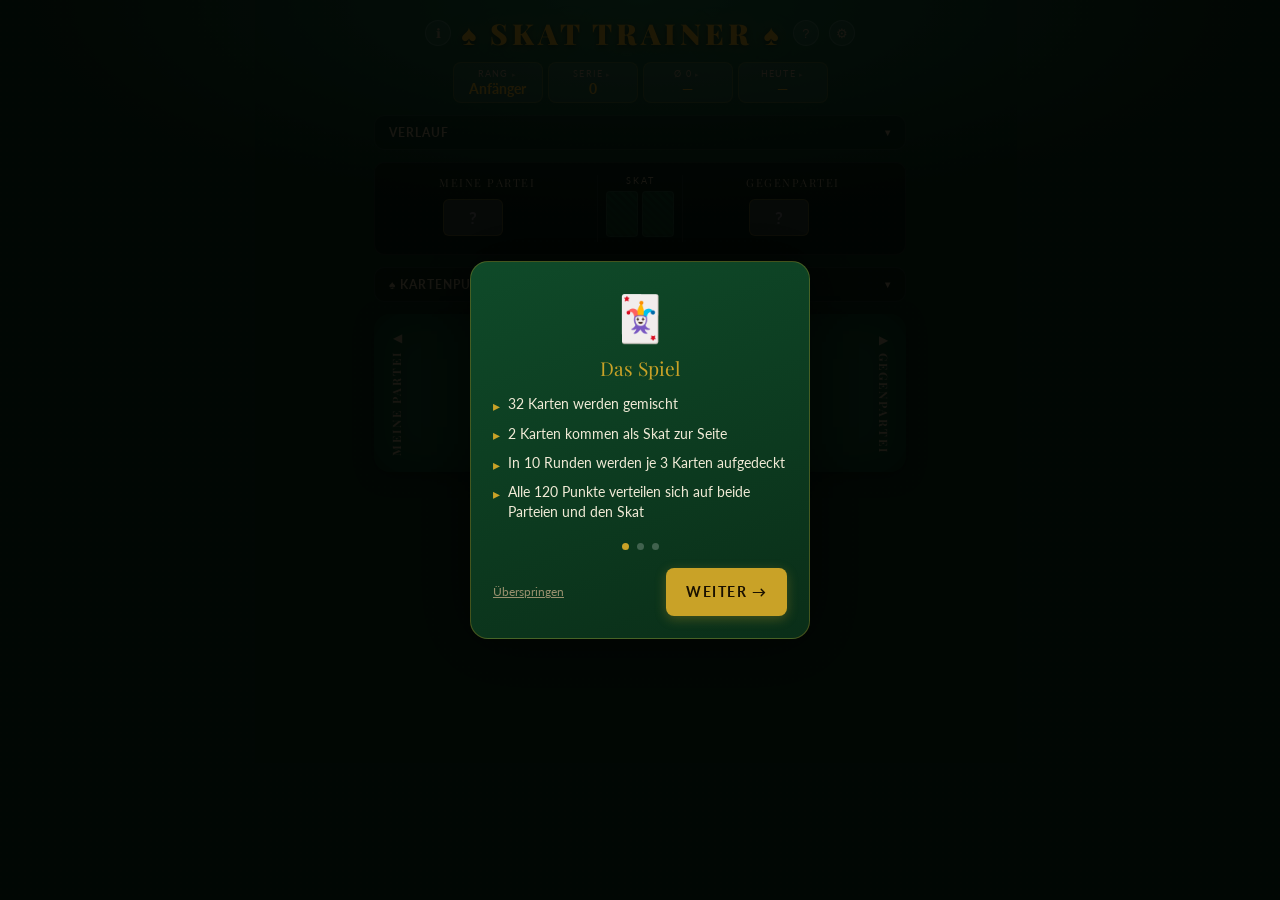
==== commit 8ab0ba85: "v3.1.4: Game-Table Hint-Texte Kontrast-Fix --surface-active/emphasis sind Hintergrundtokens (weißes " ====
--- a/index.html
+++ b/index.html
@@ -135,7 +135,7 @@
     <button id="btnLoesen" class="btn btn-loesen hidden">Lösen</button>
   </div>
 
-  <p class="version-tag">v3.1.1</p>
+  <p class="version-tag">v3.1.4</p>
 
 </div>
 
--- a/style.css
+++ b/style.css
@@ -28,7 +28,7 @@
   --accent-glow:      #e0ba5073;
   --card-gloss-hi:    #fffdf7;
   --card-gloss-lo:    #f5f0e2;
-  --card-text:        var(--card-text);
+  --card-text:        #1a1408;
   --suit-red-text:    #c0392b;
   --text-on-dark:     #1a1100;
   --text-on-danger:   #ffffff;
@@ -58,7 +58,7 @@
   --color-err-dim:    #e74c3c33;
   --color-err-deep:   #c0392ba6;
   --color-warn:       #e85858;
-  --arrow-active:     var(--arrow-active);
+  --arrow-active:     #c9a227;
   --arrow-glow:       #ff505099;
 
   /* Shadow & Overlay */
@@ -104,10 +104,10 @@
   --surface-active:   #ffffff24;
   --surface-emphasis: #ffffff4d;
 
-  --border-color:     #2a2010;
-  --border-subtle:    #1a1508;
+  --border-color:     #c9a84c40;
+  --border-subtle:    #c9a84c1f;
   --border-accent:    #c9a84c59;
-  --border-soft:      #2a2010;
+  --border-soft:      #c9a84c26;
 
   --accent:           #c9a84c;
   --accent-strong:    #e0ba50;
@@ -116,15 +116,15 @@
   --accent-glow:      #e0ba5059;
   --card-gloss-hi:    #fffdf7;
   --card-gloss-lo:    #f5f0e2;
-  --card-text:        var(--card-text);
+  --card-text:        #1a1408;
   --suit-red-text:    #c0392b;
   --text-on-dark:     #080808;
   --text-on-danger:   #ffffff;
   --version-tag:      #8a7a4a;
 
   --text-primary:     #f5f0e8;
-  --text-secondary:   #b89a5a;
-  --text-muted:       #8a7a4a;
+  --text-secondary:   #d4b878;
+  --text-muted:       #aa9460;
 
   --card-bg:          #f5f0e8;
   --card-border:      #c8b890;
@@ -153,10 +153,6 @@
   --bg-weave-b:       #0c0c0c;
   --bg-noise:         url("data:image/svg+xml,%3Csvg xmlns='http://www.w3.org/2000/svg' width='6' height='6'%3E%3Ccircle cx='1' cy='1' r='.6' fill='%23ffffff' fill-opacity='.015'/%3E%3C/svg%3E");
 
-  --font-display:           'Cinzel', Georgia, serif;
-  --font-body:              'IM Fell English', Georgia, serif;
-  --letter-spacing-title:   0.12em;
-  --letter-spacing-label:   0.2em;
 }
 
 *,*::before,*::after { box-sizing: border-box; margin: 0; padding: 0; }
@@ -625,7 +621,7 @@
 }
 .side-arrow {
   font-size: .75rem;
-  color: var(--surface-active);
+  color: var(--text-muted);
   transition: color .3s, transform .3s;
   flex-shrink: 0;
 }
@@ -635,7 +631,7 @@
   font-weight: 700;
   letter-spacing: 2px;
   text-transform: uppercase;
-  color: var(--surface-active);
+  color: var(--text-muted);
   transition: color .3s;
   white-space: nowrap;
   line-height: 1;
@@ -654,8 +650,8 @@
 
 .tischmitte-wrap { flex:1; display:flex; flex-direction:column; align-items:center; gap:8px; }
 .tischmitte { display:flex; justify-content:center; gap:10px; flex-wrap:wrap; min-height:88px; align-items:center; perspective:600px; }
-.tisch-hint { color:var(--surface-active); font-size:.78rem; font-style:italic; text-align:center; line-height:1.5; }
-.tisch-hint strong { font-style:normal; color:var(--surface-emphasis); }
+.tisch-hint { color:var(--text-muted); font-size:.78rem; font-style:italic; text-align:center; line-height:1.5; }
+.tisch-hint strong { font-style:normal; color:var(--text-secondary); }
 .round-display { font-size:.7rem; color:var(--text-muted); letter-spacing:1.5px; text-transform:uppercase; min-height:16px; }
 
 /* ── Playing cards ───────────────────────────────────────── */
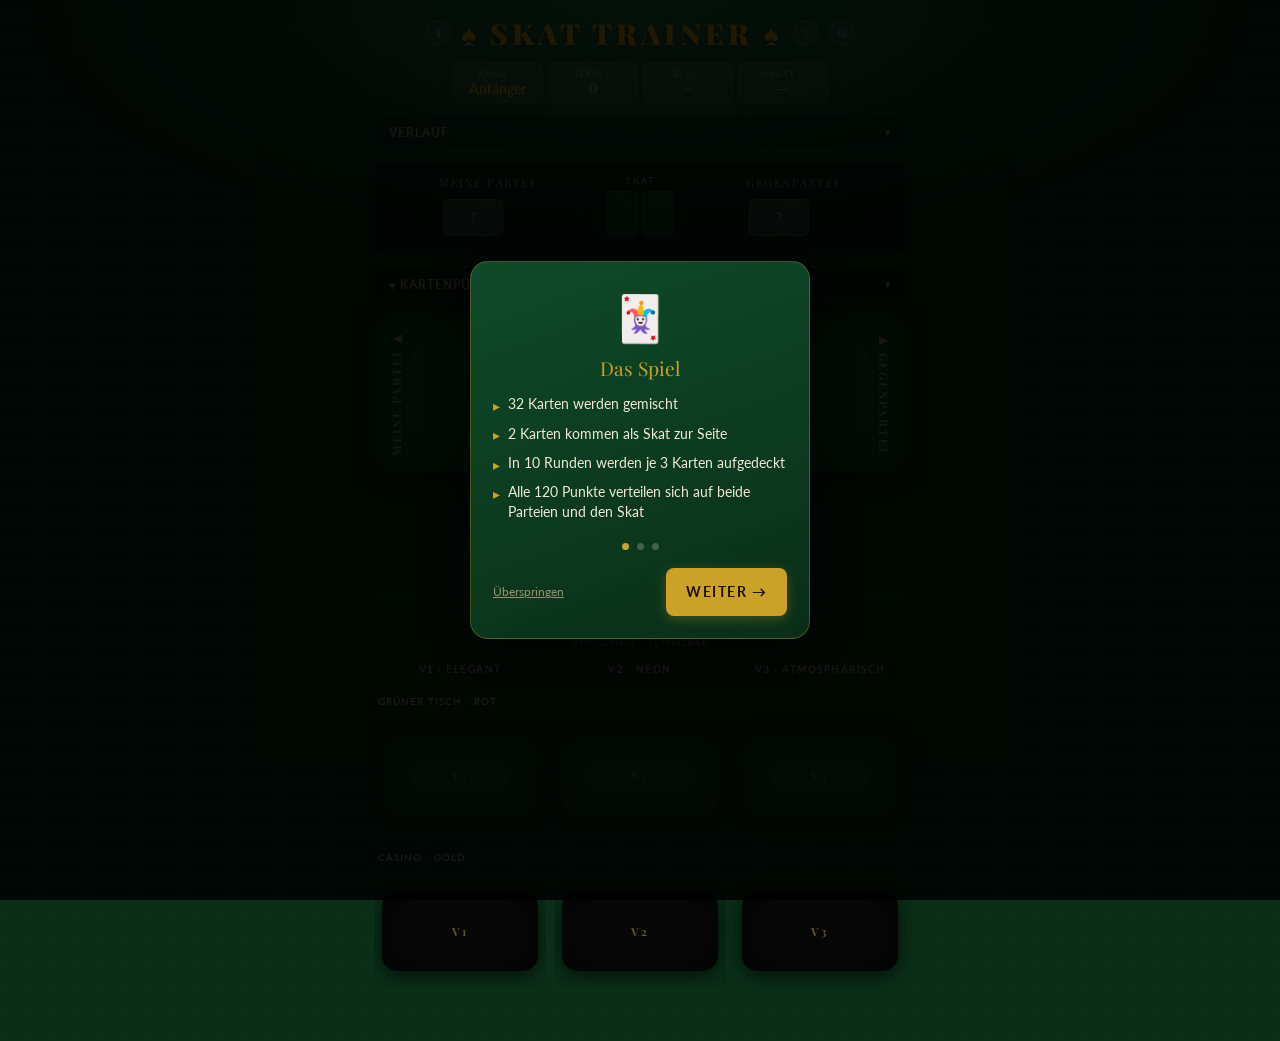
==== commit e575c7ec: "Merge pull request #9 from ml-hub-git/claude/gametable-glow-mockups-6e4W7 Glow-Mockups: 3 Varianten " ====
--- a/index.html
+++ b/index.html
@@ -137,6 +137,33 @@
 
   <p class="version-tag">v3.1.4</p>
 
+  <!-- ── Glow Mockup Preview (TEMP) ─────────────────────── -->
+  <div class="glow-mockup-section" id="glowMockupSection">
+    <div class="gmp-header">
+      <span class="gmp-title">Glow-Effekt Mockups</span>
+      <span class="gmp-sub">Vorschau · temporär</span>
+    </div>
+    <div class="gmp-grid">
+      <div class="gmp-col-labels">
+        <div class="gmp-col-label">V1 · Elegant</div>
+        <div class="gmp-col-label">V2 · Neon</div>
+        <div class="gmp-col-label">V3 · Atmosphärisch</div>
+      </div>
+      <div class="gmp-row-label">Grüner Tisch · Rot</div>
+      <div class="gmp-row" data-theme="default">
+        <div class="gmp-cell"><div class="game-table glow-v1 gmp-fake-table"><span class="gmp-inner-label">V1</span></div></div>
+        <div class="gmp-cell"><div class="game-table glow-v2 gmp-fake-table"><span class="gmp-inner-label">V2</span></div></div>
+        <div class="gmp-cell"><div class="game-table glow-v3 gmp-fake-table"><span class="gmp-inner-label">V3</span></div></div>
+      </div>
+      <div class="gmp-row-label">Casino · Gold</div>
+      <div class="gmp-row" data-theme="casino">
+        <div class="gmp-cell"><div class="game-table glow-v1 gmp-fake-table"><span class="gmp-inner-label">V1</span></div></div>
+        <div class="gmp-cell"><div class="game-table glow-v2 gmp-fake-table"><span class="gmp-inner-label">V2</span></div></div>
+        <div class="gmp-cell"><div class="game-table glow-v3 gmp-fake-table"><span class="gmp-inner-label">V3</span></div></div>
+      </div>
+    </div>
+  </div>
+
 </div>
 
 
--- a/style.css
+++ b/style.css
@@ -60,6 +60,10 @@
   --color-warn:       #e85858;
   --arrow-active:     #c9a227;
   --arrow-glow:       #ff505099;
+  /* Glow mockup tokens */
+  --glow-color:       #ff5050cc;
+  --glow-color-soft:  #ff505044;
+  --glow-color-hard:  #ff1a1a;
 
   /* Shadow & Overlay */
   --shadow-inset-hi:  #ffffffb3;
@@ -138,6 +142,10 @@
 
   --arrow-active:     #e0ba50;
   --arrow-glow:       #e0ba5099;
+  /* Glow mockup tokens */
+  --glow-color:       #e0ba50cc;
+  --glow-color-soft:  #e0ba5040;
+  --glow-color-hard:  #e0ba50;
 
   --shadow-soft:      #00000080;
   --shadow-medium:    #000000b3;
@@ -612,6 +620,85 @@
     inset -40px 0 60px -30px var(--arrow-glow);
 }
 
+/* ── Glow modifier classes (V1/V2/V3 mockup) ─────────── */
+@keyframes glowBreath {
+  0%, 100% {
+    box-shadow:
+      inset 0 0 40px var(--shadow-medium),
+      0 4px 20px var(--shadow-medium),
+      0 0 12px 2px var(--glow-color-soft),
+      0 0 0 1px var(--glow-color-soft);
+  }
+  50% {
+    box-shadow:
+      inset 0 0 40px var(--shadow-medium),
+      0 4px 20px var(--shadow-medium),
+      0 0 28px 8px var(--glow-color-soft),
+      0 0 0 1px var(--glow-color);
+  }
+}
+.game-table.glow-v1 {
+  animation: glowBreath 3s ease-in-out infinite;
+}
+
+@keyframes glowNeon {
+  0%, 100% {
+    box-shadow:
+      inset 0 0 40px var(--shadow-medium),
+      0 4px 20px var(--shadow-medium),
+      0 0 0 1px var(--glow-color-hard),
+      0 0 6px 2px var(--glow-color),
+      0 0 18px 6px var(--arrow-glow),
+      0 0 35px 10px var(--glow-color-soft);
+  }
+  50% {
+    box-shadow:
+      inset 0 0 40px var(--shadow-medium),
+      0 4px 20px var(--shadow-medium),
+      0 0 0 2px var(--glow-color-hard),
+      0 0 10px 4px var(--glow-color),
+      0 0 28px 10px var(--arrow-glow),
+      0 0 52px 16px var(--glow-color-soft);
+  }
+}
+.game-table.glow-v2 {
+  animation: glowNeon 1.4s ease-in-out infinite;
+}
+
+@keyframes glowAmbient {
+  0% {
+    box-shadow:
+      inset 0 0 40px var(--shadow-medium),
+      0 4px 20px var(--shadow-medium),
+      0 0 60px 20px var(--glow-color-soft),
+      0 8px 80px 30px var(--glow-color-soft);
+  }
+  40% {
+    box-shadow:
+      inset 0 0 40px var(--shadow-medium),
+      0 4px 20px var(--shadow-medium),
+      0 0 80px 30px var(--glow-color-soft),
+      -4px 12px 100px 40px var(--glow-color-soft);
+  }
+  70% {
+    box-shadow:
+      inset 0 0 40px var(--shadow-medium),
+      0 4px 20px var(--shadow-medium),
+      0 0 70px 25px var(--glow-color-soft),
+      4px 6px 90px 35px var(--glow-color-soft);
+  }
+  100% {
+    box-shadow:
+      inset 0 0 40px var(--shadow-medium),
+      0 4px 20px var(--shadow-medium),
+      0 0 60px 20px var(--glow-color-soft),
+      0 8px 80px 30px var(--glow-color-soft);
+  }
+}
+.game-table.glow-v3 {
+  animation: glowAmbient 5s ease-in-out infinite;
+}
+
 /* ── Side indicators ─────────────────────────────────── */
 .side-indicator {
   display: flex; flex-direction: column; align-items: center;
@@ -1175,3 +1262,83 @@
   letter-spacing: var(--letter-spacing-label);
   text-transform: uppercase;
 }
+
+/* ══ GLOW MOCKUP PREVIEW — temporär, vor Ship entfernen ══ */
+
+.glow-mockup-section {
+  margin-top: 24px;
+  border-top: 1px dashed var(--border-soft);
+  padding-top: 20px;
+}
+.gmp-header { text-align: center; margin-bottom: 16px; }
+.gmp-title {
+  display: block;
+  font-family: var(--font-display);
+  font-size: .95rem;
+  color: var(--accent);
+  letter-spacing: 2px;
+  text-transform: uppercase;
+  margin-bottom: 4px;
+}
+.gmp-sub {
+  display: block;
+  font-size: .6rem;
+  color: var(--text-muted);
+  letter-spacing: 1px;
+  text-transform: uppercase;
+  opacity: .7;
+}
+.gmp-grid { display: flex; flex-direction: column; gap: 20px; }
+.gmp-col-labels {
+  display: grid;
+  grid-template-columns: repeat(3, 1fr);
+  gap: 8px;
+}
+.gmp-col-label {
+  text-align: center;
+  font-size: .6rem;
+  letter-spacing: 1.5px;
+  text-transform: uppercase;
+  color: var(--text-muted);
+  font-weight: 700;
+}
+.gmp-row-label {
+  font-size: .65rem;
+  letter-spacing: 1px;
+  text-transform: uppercase;
+  color: var(--text-secondary);
+  margin-bottom: -8px;
+  padding-left: 4px;
+}
+.gmp-row {
+  display: grid;
+  grid-template-columns: repeat(3, 1fr);
+  gap: 8px;
+}
+.gmp-cell {
+  padding: 16px 8px;
+  overflow: hidden;
+  border-radius: 8px;
+}
+.gmp-cell:has(.glow-v3) { overflow: visible; }
+.gmp-fake-table {
+  min-height: 80px !important;
+  padding: 12px 8px !important;
+  display: flex !important;
+  align-items: center !important;
+  justify-content: center !important;
+  cursor: default;
+}
+.gmp-inner-label {
+  font-family: var(--font-display);
+  font-size: .7rem;
+  font-weight: 700;
+  color: var(--text-muted);
+  letter-spacing: 3px;
+  text-transform: uppercase;
+  opacity: .55;
+}
+@media (max-width: 480px) {
+  .gmp-col-labels, .gmp-row { grid-template-columns: 1fr; }
+  .gmp-col-labels { display: none; }
+}
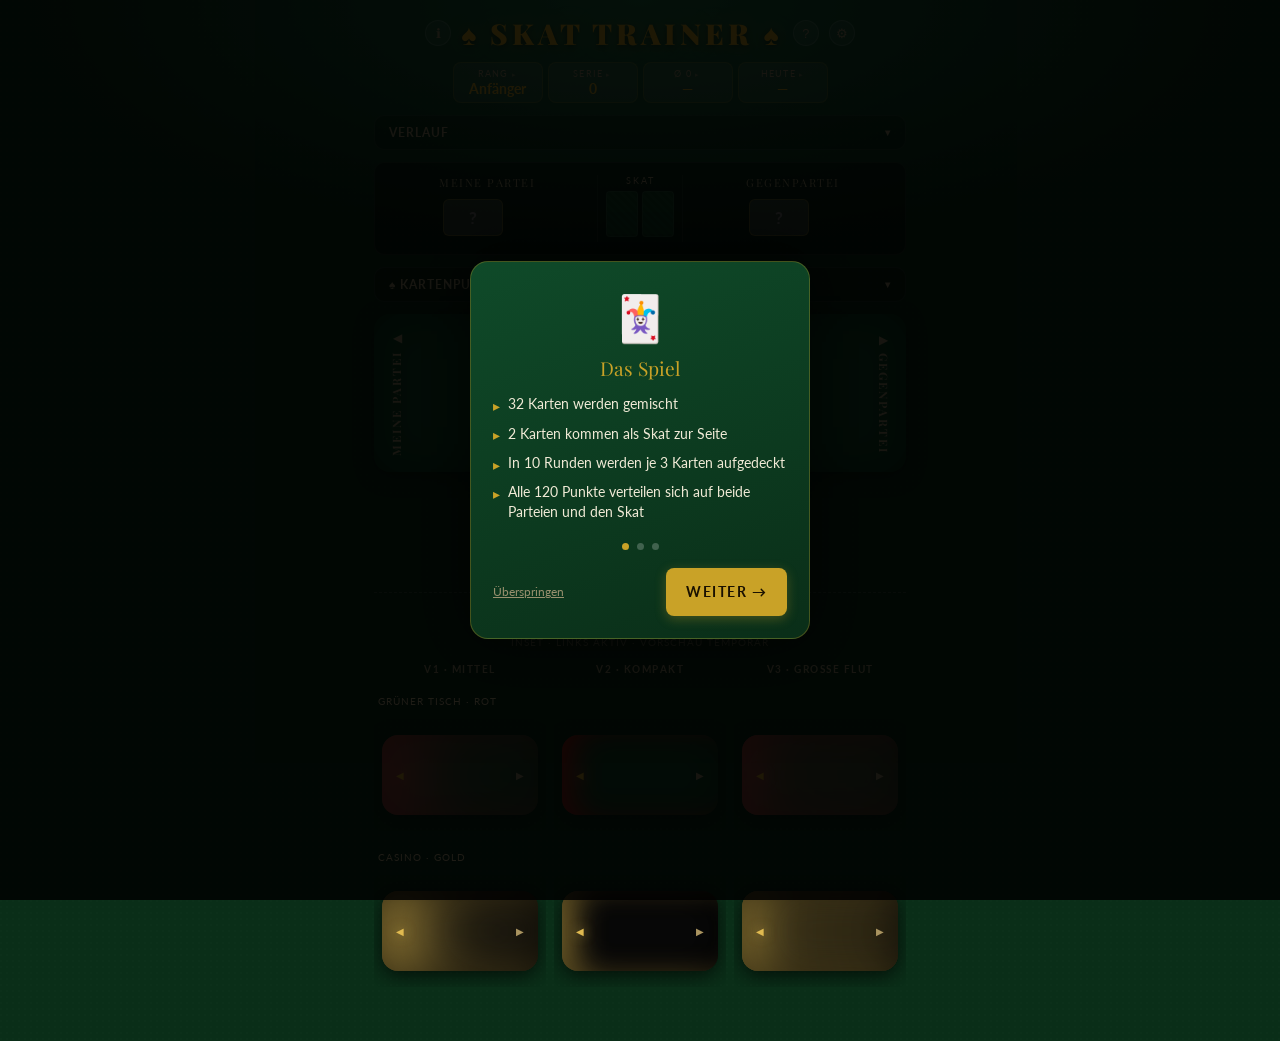
==== commit 9fe85e58: "Merge pull request #10 from ml-hub-git/claude/gametable-glow-mockups-6e4W7 Glow-Mockups: inset-Varia" ====
--- a/index.html
+++ b/index.html
@@ -141,25 +141,61 @@
   <div class="glow-mockup-section" id="glowMockupSection">
     <div class="gmp-header">
       <span class="gmp-title">Glow-Effekt Mockups</span>
-      <span class="gmp-sub">Vorschau · temporär</span>
+      <span class="gmp-sub">Inset · links aktiv · Vorschau temporär</span>
     </div>
     <div class="gmp-grid">
       <div class="gmp-col-labels">
-        <div class="gmp-col-label">V1 · Elegant</div>
-        <div class="gmp-col-label">V2 · Neon</div>
-        <div class="gmp-col-label">V3 · Atmosphärisch</div>
+        <div class="gmp-col-label">V1 · Mittel</div>
+        <div class="gmp-col-label">V2 · Kompakt</div>
+        <div class="gmp-col-label">V3 · Große Flut</div>
       </div>
       <div class="gmp-row-label">Grüner Tisch · Rot</div>
       <div class="gmp-row" data-theme="default">
-        <div class="gmp-cell"><div class="game-table glow-v1 gmp-fake-table"><span class="gmp-inner-label">V1</span></div></div>
-        <div class="gmp-cell"><div class="game-table glow-v2 gmp-fake-table"><span class="gmp-inner-label">V2</span></div></div>
-        <div class="gmp-cell"><div class="game-table glow-v3 gmp-fake-table"><span class="gmp-inner-label">V3</span></div></div>
+        <div class="gmp-cell">
+          <div class="game-table gmt-v1 from-left gmp-fake-table">
+            <div class="gmp-indicator active">◀</div>
+            <div class="gmp-spacer"></div>
+            <div class="gmp-indicator">▶</div>
+          </div>
+        </div>
+        <div class="gmp-cell">
+          <div class="game-table gmt-v2 from-left gmp-fake-table">
+            <div class="gmp-indicator active">◀</div>
+            <div class="gmp-spacer"></div>
+            <div class="gmp-indicator">▶</div>
+          </div>
+        </div>
+        <div class="gmp-cell">
+          <div class="game-table gmt-v3 from-left gmp-fake-table">
+            <div class="gmp-indicator active">◀</div>
+            <div class="gmp-spacer"></div>
+            <div class="gmp-indicator">▶</div>
+          </div>
+        </div>
       </div>
       <div class="gmp-row-label">Casino · Gold</div>
       <div class="gmp-row" data-theme="casino">
-        <div class="gmp-cell"><div class="game-table glow-v1 gmp-fake-table"><span class="gmp-inner-label">V1</span></div></div>
-        <div class="gmp-cell"><div class="game-table glow-v2 gmp-fake-table"><span class="gmp-inner-label">V2</span></div></div>
-        <div class="gmp-cell"><div class="game-table glow-v3 gmp-fake-table"><span class="gmp-inner-label">V3</span></div></div>
+        <div class="gmp-cell">
+          <div class="game-table gmt-v1 from-left gmp-fake-table">
+            <div class="gmp-indicator active">◀</div>
+            <div class="gmp-spacer"></div>
+            <div class="gmp-indicator">▶</div>
+          </div>
+        </div>
+        <div class="gmp-cell">
+          <div class="game-table gmt-v2 from-left gmp-fake-table">
+            <div class="gmp-indicator active">◀</div>
+            <div class="gmp-spacer"></div>
+            <div class="gmp-indicator">▶</div>
+          </div>
+        </div>
+        <div class="gmp-cell">
+          <div class="game-table gmt-v3 from-left gmp-fake-table">
+            <div class="gmp-indicator active">◀</div>
+            <div class="gmp-spacer"></div>
+            <div class="gmp-indicator">▶</div>
+          </div>
+        </div>
       </div>
     </div>
   </div>
--- a/style.css
+++ b/style.css
@@ -620,83 +620,47 @@
     inset -40px 0 60px -30px var(--arrow-glow);
 }
 
-/* ── Glow modifier classes (V1/V2/V3 mockup) ─────────── */
-@keyframes glowBreath {
-  0%, 100% {
-    box-shadow:
-      inset 0 0 40px var(--shadow-medium),
-      0 4px 20px var(--shadow-medium),
-      0 0 12px 2px var(--glow-color-soft),
-      0 0 0 1px var(--glow-color-soft);
-  }
-  50% {
-    box-shadow:
-      inset 0 0 40px var(--shadow-medium),
-      0 4px 20px var(--shadow-medium),
-      0 0 28px 8px var(--glow-color-soft),
-      0 0 0 1px var(--glow-color);
-  }
-}
-.game-table.glow-v1 {
-  animation: glowBreath 3s ease-in-out infinite;
-}
-
-@keyframes glowNeon {
-  0%, 100% {
-    box-shadow:
-      inset 0 0 40px var(--shadow-medium),
-      0 4px 20px var(--shadow-medium),
-      0 0 0 1px var(--glow-color-hard),
-      0 0 6px 2px var(--glow-color),
-      0 0 18px 6px var(--arrow-glow),
-      0 0 35px 10px var(--glow-color-soft);
-  }
-  50% {
-    box-shadow:
-      inset 0 0 40px var(--shadow-medium),
-      0 4px 20px var(--shadow-medium),
-      0 0 0 2px var(--glow-color-hard),
-      0 0 10px 4px var(--glow-color),
-      0 0 28px 10px var(--arrow-glow),
-      0 0 52px 16px var(--glow-color-soft);
-  }
-}
-.game-table.glow-v2 {
-  animation: glowNeon 1.4s ease-in-out infinite;
-}
-
-@keyframes glowAmbient {
-  0% {
-    box-shadow:
-      inset 0 0 40px var(--shadow-medium),
-      0 4px 20px var(--shadow-medium),
-      0 0 60px 20px var(--glow-color-soft),
-      0 8px 80px 30px var(--glow-color-soft);
-  }
-  40% {
-    box-shadow:
-      inset 0 0 40px var(--shadow-medium),
-      0 4px 20px var(--shadow-medium),
-      0 0 80px 30px var(--glow-color-soft),
-      -4px 12px 100px 40px var(--glow-color-soft);
-  }
-  70% {
-    box-shadow:
-      inset 0 0 40px var(--shadow-medium),
-      0 4px 20px var(--shadow-medium),
-      0 0 70px 25px var(--glow-color-soft),
-      4px 6px 90px 35px var(--glow-color-soft);
-  }
-  100% {
-    box-shadow:
-      inset 0 0 40px var(--shadow-medium),
-      0 4px 20px var(--shadow-medium),
-      0 0 60px 20px var(--glow-color-soft),
-      0 8px 80px 30px var(--glow-color-soft);
-  }
-}
-.game-table.glow-v3 {
-  animation: glowAmbient 5s ease-in-out infinite;
+/* ── Glow mockup classes (inset, directional) ────────── */
+/* V1: Ähnlich wie aktuell — mittlere Reichweite, weiches Blur */
+.game-table.gmt-v1.from-left {
+  box-shadow:
+    inset 0 0 40px var(--shadow-medium),
+    0 4px 20px var(--shadow-medium),
+    inset 50px 0 80px -20px var(--glow-color);
+}
+.game-table.gmt-v1.from-right {
+  box-shadow:
+    inset 0 0 40px var(--shadow-medium),
+    0 4px 20px var(--shadow-medium),
+    inset -50px 0 80px -20px var(--glow-color);
+}
+/* V2: Kompakt & hell — enger Strahl, harte Farbe */
+.game-table.gmt-v2.from-left {
+  box-shadow:
+    inset 0 0 40px var(--shadow-medium),
+    0 4px 20px var(--shadow-medium),
+    inset 20px 0 35px -15px var(--glow-color-hard);
+}
+.game-table.gmt-v2.from-right {
+  box-shadow:
+    inset 0 0 40px var(--shadow-medium),
+    0 4px 20px var(--shadow-medium),
+    inset -20px 0 35px -15px var(--glow-color-hard);
+}
+/* V3: Große Flut — zwei Schichten, breite Abdeckung */
+.game-table.gmt-v3.from-left {
+  box-shadow:
+    inset 0 0 40px var(--shadow-medium),
+    0 4px 20px var(--shadow-medium),
+    inset 80px 0 120px 10px var(--glow-color-soft),
+    inset 30px 0 50px -20px var(--glow-color);
+}
+.game-table.gmt-v3.from-right {
+  box-shadow:
+    inset 0 0 40px var(--shadow-medium),
+    0 4px 20px var(--shadow-medium),
+    inset -80px 0 120px 10px var(--glow-color-soft),
+    inset -30px 0 50px -20px var(--glow-color);
 }
 
 /* ── Side indicators ─────────────────────────────────── */
@@ -1320,24 +1284,30 @@
   overflow: hidden;
   border-radius: 8px;
 }
-.gmp-cell:has(.glow-v3) { overflow: visible; }
 .gmp-fake-table {
   min-height: 80px !important;
-  padding: 12px 8px !important;
+  padding: 8px !important;
   display: flex !important;
-  align-items: center !important;
-  justify-content: center !important;
+  align-items: stretch !important;
+  justify-content: space-between !important;
   cursor: default;
-}
-.gmp-inner-label {
-  font-family: var(--font-display);
-  font-size: .7rem;
-  font-weight: 700;
+  gap: 4px !important;
+}
+.gmp-indicator {
+  width: 20px;
+  flex-shrink: 0;
+  display: flex;
+  align-items: center;
+  justify-content: center;
+  font-size: .65rem;
   color: var(--text-muted);
-  letter-spacing: 3px;
-  text-transform: uppercase;
-  opacity: .55;
-}
+  transition: color .3s, filter .3s;
+}
+.gmp-indicator.active {
+  color: var(--arrow-active);
+  filter: drop-shadow(0 0 6px var(--arrow-glow));
+}
+.gmp-spacer { flex: 1; }
 @media (max-width: 480px) {
   .gmp-col-labels, .gmp-row { grid-template-columns: 1fr; }
   .gmp-col-labels { display: none; }
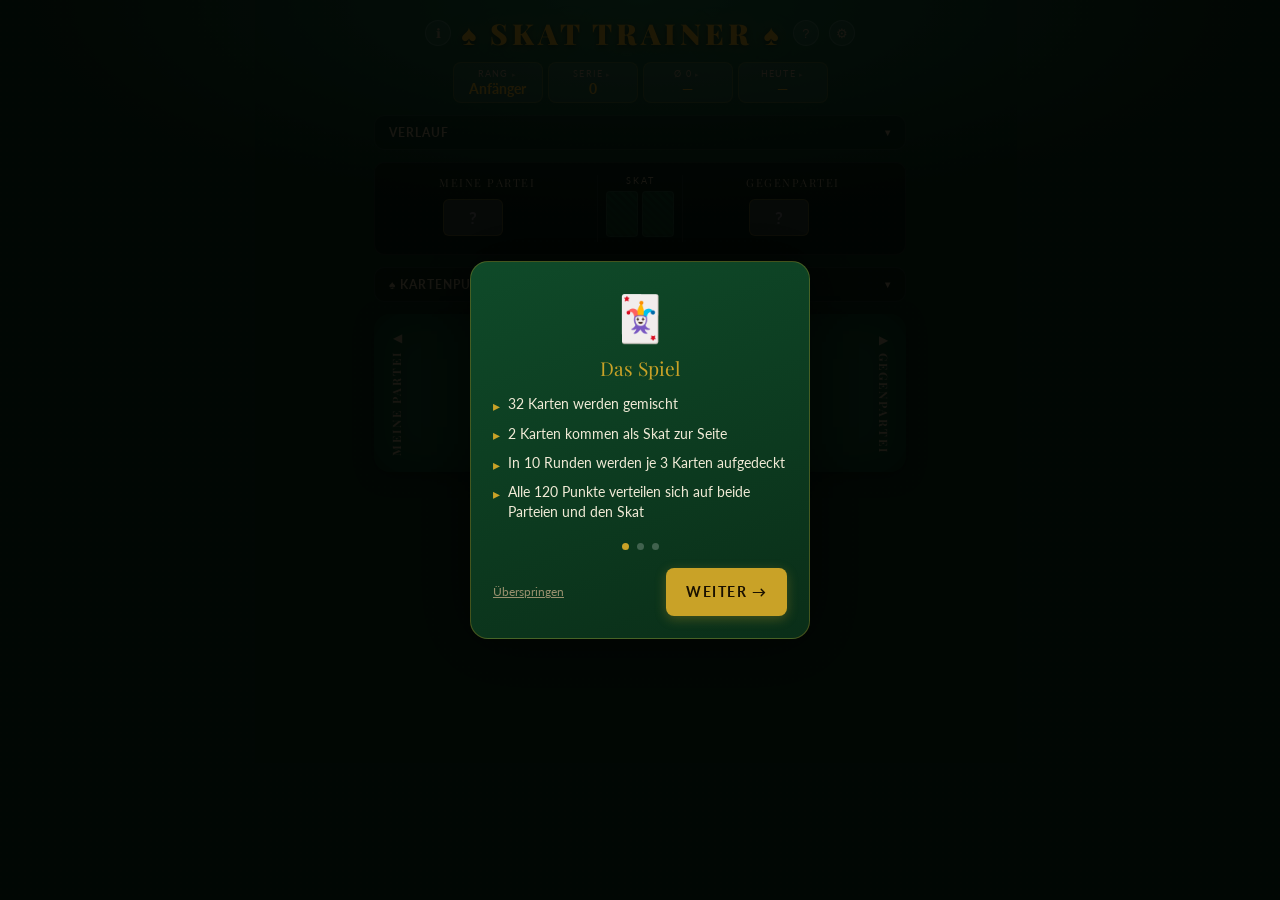
==== commit e81a65b5: "v3.2: Stärkerer Seiten-Glow auf gameTable Mittlere Reichweite + harte Farbe (opak, kein Alpha): inse" ====
--- a/index.html
+++ b/index.html
@@ -137,68 +137,6 @@
 
   <p class="version-tag">v3.1.4</p>
 
-  <!-- ── Glow Mockup Preview (TEMP) ─────────────────────── -->
-  <div class="glow-mockup-section" id="glowMockupSection">
-    <div class="gmp-header">
-      <span class="gmp-title">Glow-Effekt Mockups</span>
-      <span class="gmp-sub">Inset · links aktiv · Vorschau temporär</span>
-    </div>
-    <div class="gmp-grid">
-      <div class="gmp-col-labels">
-        <div class="gmp-col-label">V1 · Mittel</div>
-        <div class="gmp-col-label">V2 · Kompakt</div>
-        <div class="gmp-col-label">V3 · Große Flut</div>
-      </div>
-      <div class="gmp-row-label">Grüner Tisch · Rot</div>
-      <div class="gmp-row" data-theme="default">
-        <div class="gmp-cell">
-          <div class="game-table gmt-v1 from-left gmp-fake-table">
-            <div class="gmp-indicator active">◀</div>
-            <div class="gmp-spacer"></div>
-            <div class="gmp-indicator">▶</div>
-          </div>
-        </div>
-        <div class="gmp-cell">
-          <div class="game-table gmt-v2 from-left gmp-fake-table">
-            <div class="gmp-indicator active">◀</div>
-            <div class="gmp-spacer"></div>
-            <div class="gmp-indicator">▶</div>
-          </div>
-        </div>
-        <div class="gmp-cell">
-          <div class="game-table gmt-v3 from-left gmp-fake-table">
-            <div class="gmp-indicator active">◀</div>
-            <div class="gmp-spacer"></div>
-            <div class="gmp-indicator">▶</div>
-          </div>
-        </div>
-      </div>
-      <div class="gmp-row-label">Casino · Gold</div>
-      <div class="gmp-row" data-theme="casino">
-        <div class="gmp-cell">
-          <div class="game-table gmt-v1 from-left gmp-fake-table">
-            <div class="gmp-indicator active">◀</div>
-            <div class="gmp-spacer"></div>
-            <div class="gmp-indicator">▶</div>
-          </div>
-        </div>
-        <div class="gmp-cell">
-          <div class="game-table gmt-v2 from-left gmp-fake-table">
-            <div class="gmp-indicator active">◀</div>
-            <div class="gmp-spacer"></div>
-            <div class="gmp-indicator">▶</div>
-          </div>
-        </div>
-        <div class="gmp-cell">
-          <div class="game-table gmt-v3 from-left gmp-fake-table">
-            <div class="gmp-indicator active">◀</div>
-            <div class="gmp-spacer"></div>
-            <div class="gmp-indicator">▶</div>
-          </div>
-        </div>
-      </div>
-    </div>
-  </div>
 
 </div>
 
--- a/style.css
+++ b/style.css
@@ -611,56 +611,13 @@
   box-shadow:
     inset 0 0 40px var(--shadow-medium),
     0 4px 20px var(--shadow-medium),
-    inset 40px 0 60px -30px var(--arrow-glow);
+    inset 50px 0 80px -20px var(--glow-color-hard);
 }
 .game-table.active-b {
   box-shadow:
     inset 0 0 40px var(--shadow-medium),
     0 4px 20px var(--shadow-medium),
-    inset -40px 0 60px -30px var(--arrow-glow);
-}
-
-/* ── Glow mockup classes (inset, directional) ────────── */
-/* V1: Ähnlich wie aktuell — mittlere Reichweite, weiches Blur */
-.game-table.gmt-v1.from-left {
-  box-shadow:
-    inset 0 0 40px var(--shadow-medium),
-    0 4px 20px var(--shadow-medium),
-    inset 50px 0 80px -20px var(--glow-color);
-}
-.game-table.gmt-v1.from-right {
-  box-shadow:
-    inset 0 0 40px var(--shadow-medium),
-    0 4px 20px var(--shadow-medium),
-    inset -50px 0 80px -20px var(--glow-color);
-}
-/* V2: Kompakt & hell — enger Strahl, harte Farbe */
-.game-table.gmt-v2.from-left {
-  box-shadow:
-    inset 0 0 40px var(--shadow-medium),
-    0 4px 20px var(--shadow-medium),
-    inset 20px 0 35px -15px var(--glow-color-hard);
-}
-.game-table.gmt-v2.from-right {
-  box-shadow:
-    inset 0 0 40px var(--shadow-medium),
-    0 4px 20px var(--shadow-medium),
-    inset -20px 0 35px -15px var(--glow-color-hard);
-}
-/* V3: Große Flut — zwei Schichten, breite Abdeckung */
-.game-table.gmt-v3.from-left {
-  box-shadow:
-    inset 0 0 40px var(--shadow-medium),
-    0 4px 20px var(--shadow-medium),
-    inset 80px 0 120px 10px var(--glow-color-soft),
-    inset 30px 0 50px -20px var(--glow-color);
-}
-.game-table.gmt-v3.from-right {
-  box-shadow:
-    inset 0 0 40px var(--shadow-medium),
-    0 4px 20px var(--shadow-medium),
-    inset -80px 0 120px 10px var(--glow-color-soft),
-    inset -30px 0 50px -20px var(--glow-color);
+    inset -50px 0 80px -20px var(--glow-color-hard);
 }
 
 /* ── Side indicators ─────────────────────────────────── */
@@ -1227,88 +1184,3 @@
   text-transform: uppercase;
 }
 
-/* ══ GLOW MOCKUP PREVIEW — temporär, vor Ship entfernen ══ */
-
-.glow-mockup-section {
-  margin-top: 24px;
-  border-top: 1px dashed var(--border-soft);
-  padding-top: 20px;
-}
-.gmp-header { text-align: center; margin-bottom: 16px; }
-.gmp-title {
-  display: block;
-  font-family: var(--font-display);
-  font-size: .95rem;
-  color: var(--accent);
-  letter-spacing: 2px;
-  text-transform: uppercase;
-  margin-bottom: 4px;
-}
-.gmp-sub {
-  display: block;
-  font-size: .6rem;
-  color: var(--text-muted);
-  letter-spacing: 1px;
-  text-transform: uppercase;
-  opacity: .7;
-}
-.gmp-grid { display: flex; flex-direction: column; gap: 20px; }
-.gmp-col-labels {
-  display: grid;
-  grid-template-columns: repeat(3, 1fr);
-  gap: 8px;
-}
-.gmp-col-label {
-  text-align: center;
-  font-size: .6rem;
-  letter-spacing: 1.5px;
-  text-transform: uppercase;
-  color: var(--text-muted);
-  font-weight: 700;
-}
-.gmp-row-label {
-  font-size: .65rem;
-  letter-spacing: 1px;
-  text-transform: uppercase;
-  color: var(--text-secondary);
-  margin-bottom: -8px;
-  padding-left: 4px;
-}
-.gmp-row {
-  display: grid;
-  grid-template-columns: repeat(3, 1fr);
-  gap: 8px;
-}
-.gmp-cell {
-  padding: 16px 8px;
-  overflow: hidden;
-  border-radius: 8px;
-}
-.gmp-fake-table {
-  min-height: 80px !important;
-  padding: 8px !important;
-  display: flex !important;
-  align-items: stretch !important;
-  justify-content: space-between !important;
-  cursor: default;
-  gap: 4px !important;
-}
-.gmp-indicator {
-  width: 20px;
-  flex-shrink: 0;
-  display: flex;
-  align-items: center;
-  justify-content: center;
-  font-size: .65rem;
-  color: var(--text-muted);
-  transition: color .3s, filter .3s;
-}
-.gmp-indicator.active {
-  color: var(--arrow-active);
-  filter: drop-shadow(0 0 6px var(--arrow-glow));
-}
-.gmp-spacer { flex: 1; }
-@media (max-width: 480px) {
-  .gmp-col-labels, .gmp-row { grid-template-columns: 1fr; }
-  .gmp-col-labels { display: none; }
-}
